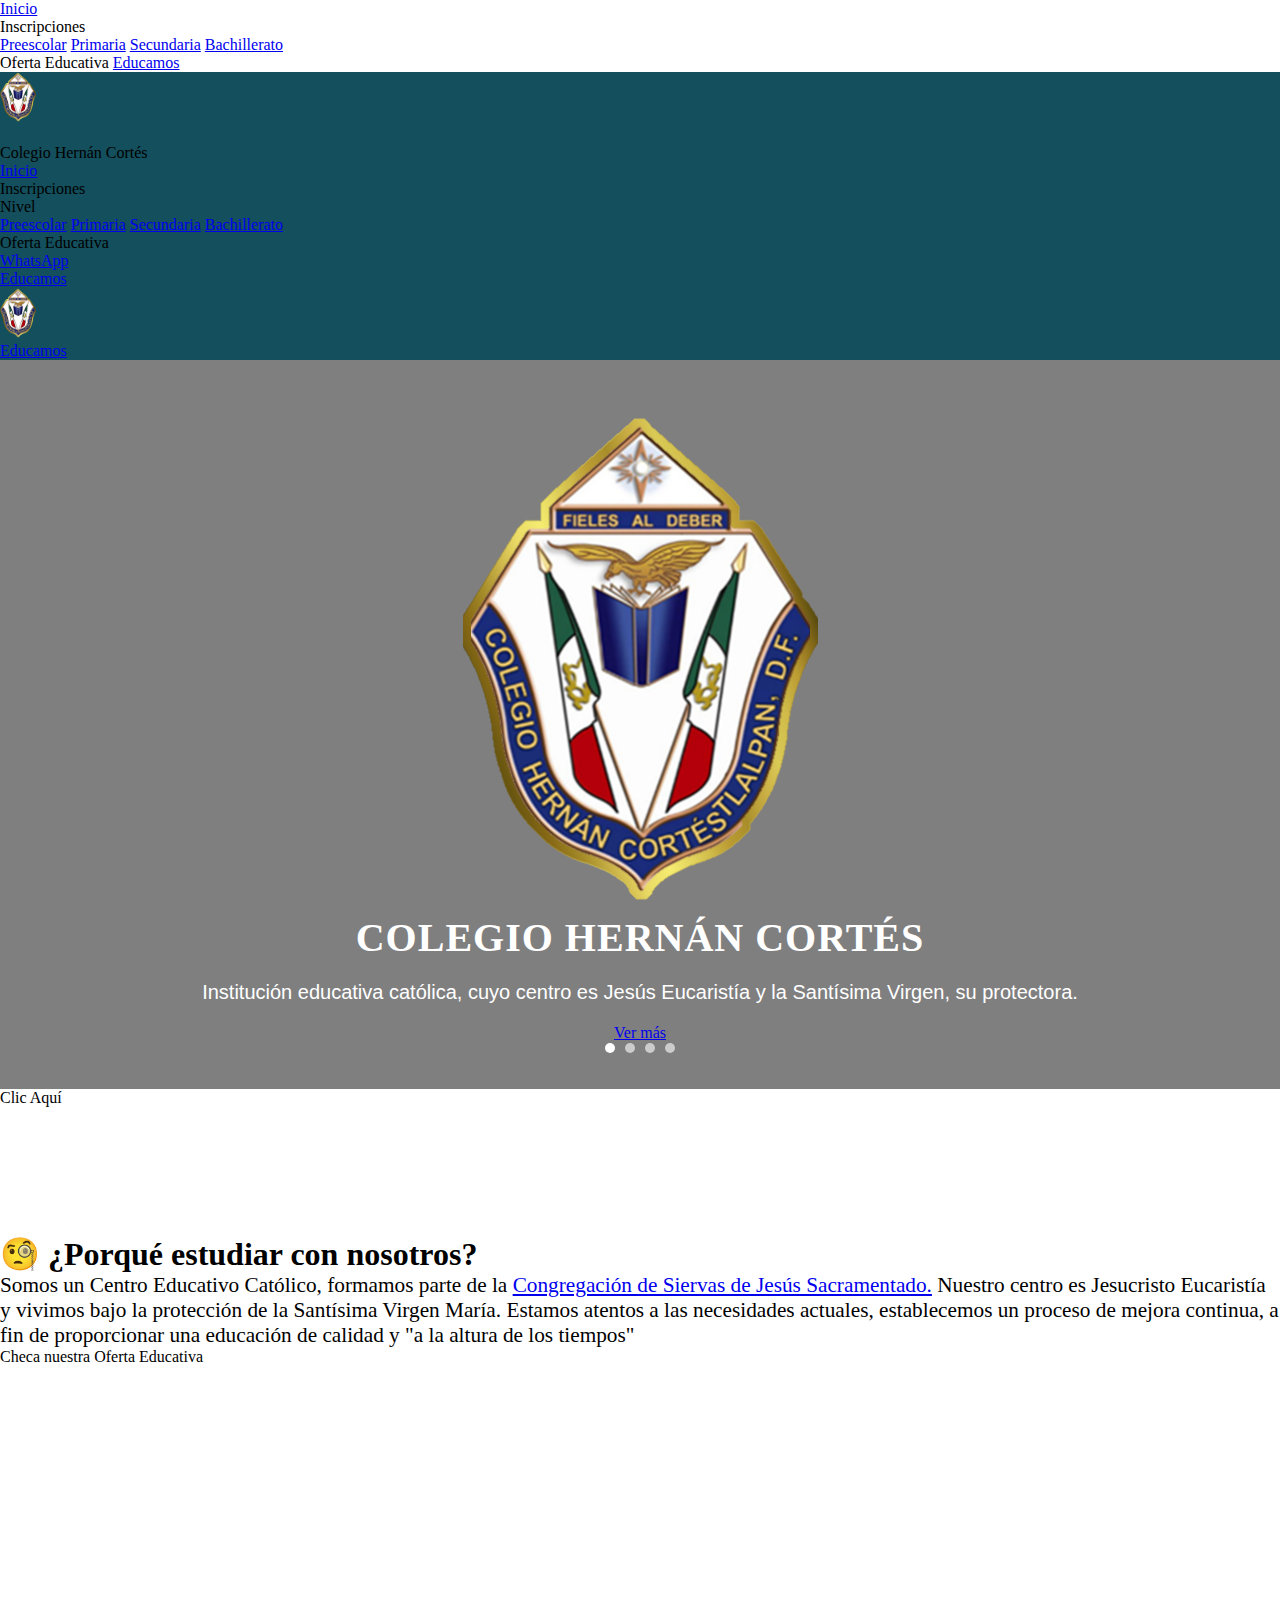
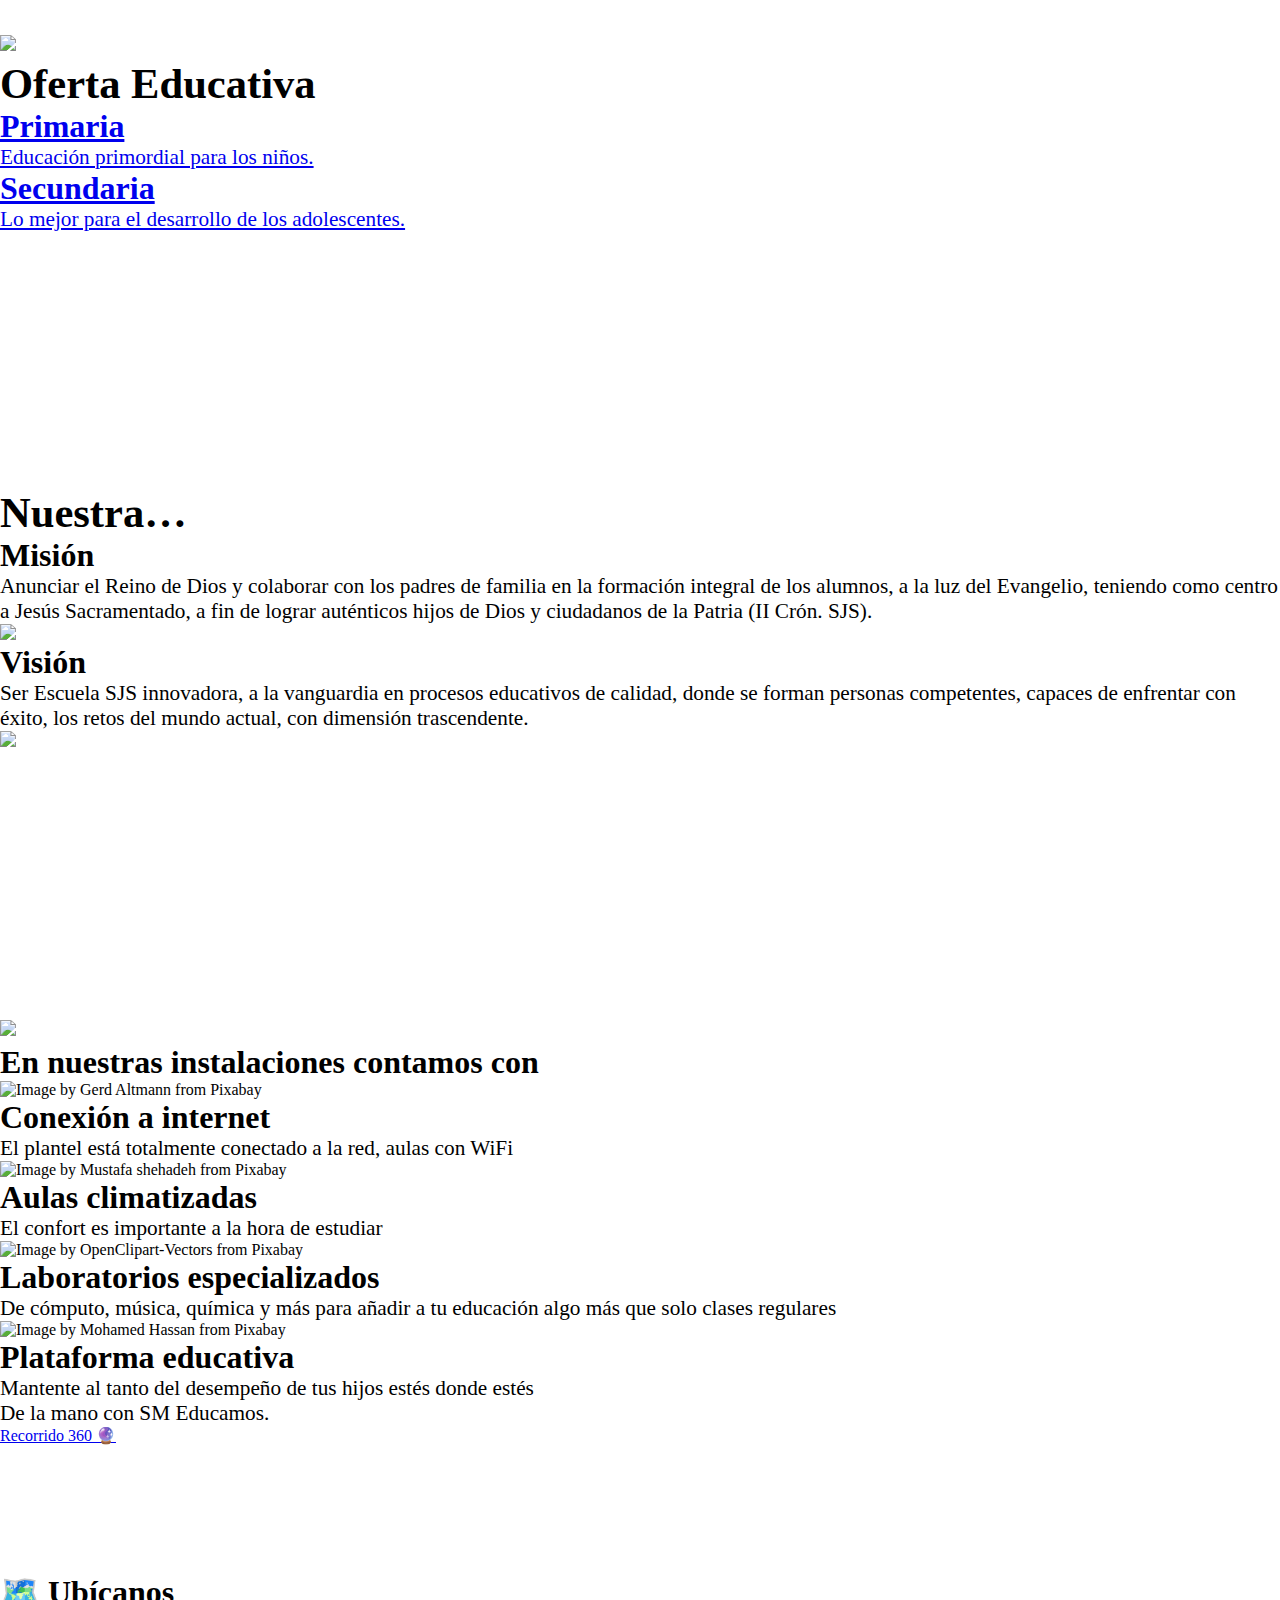
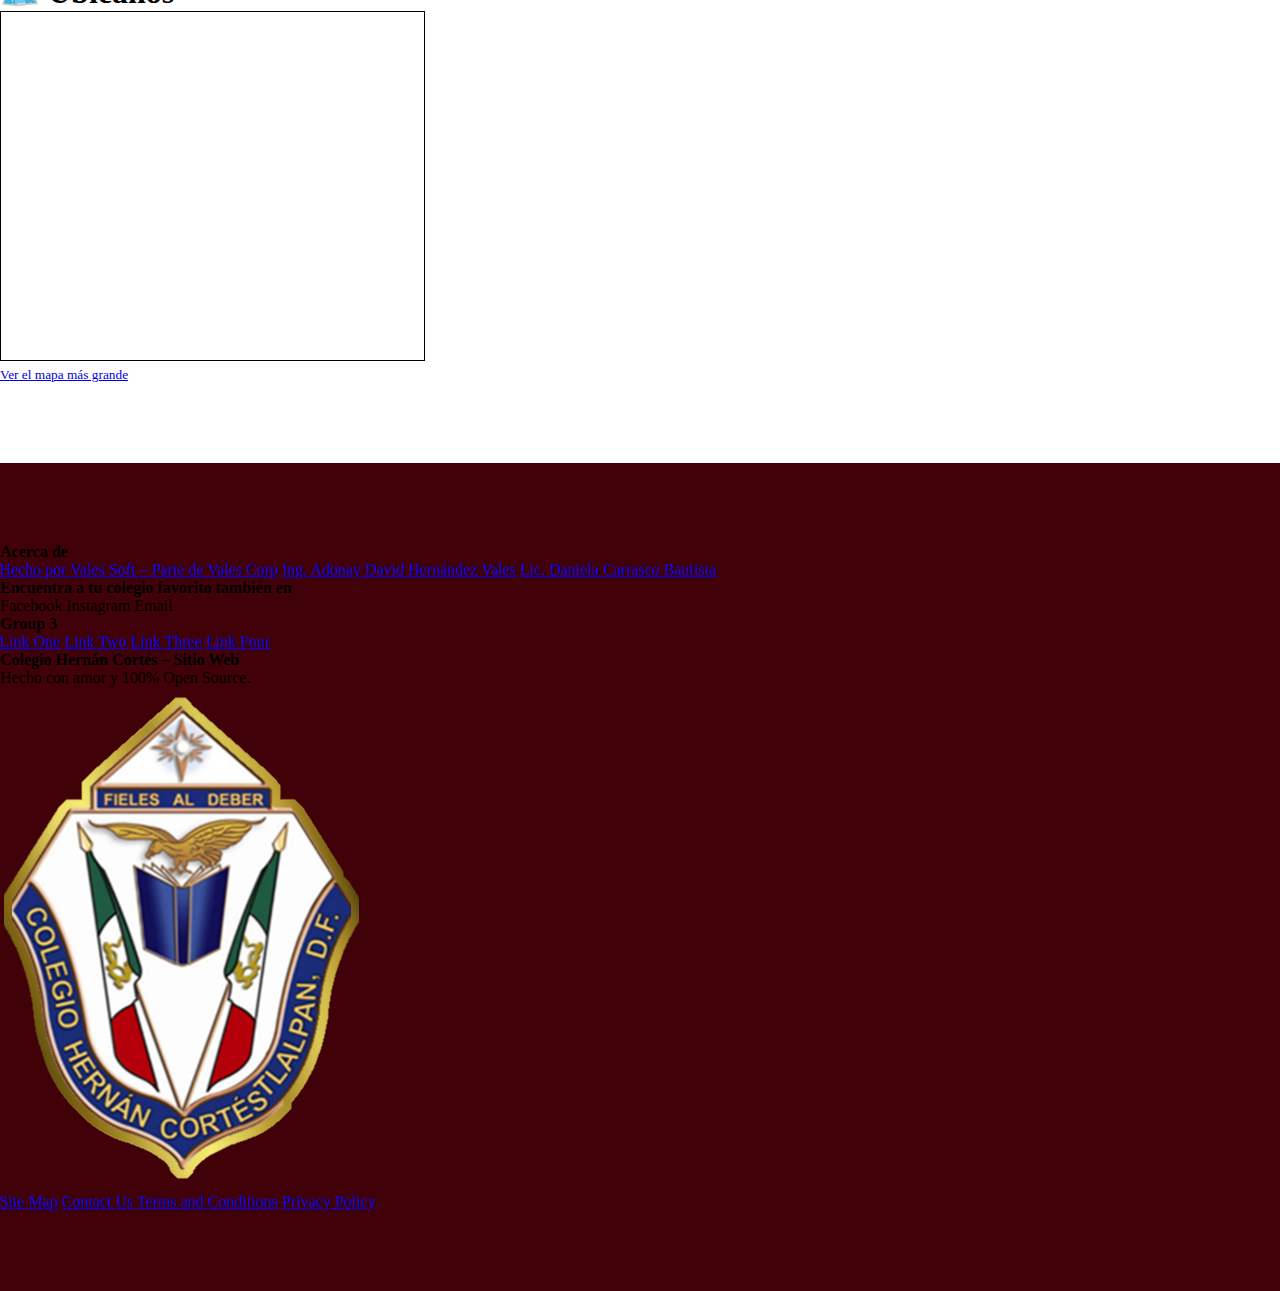
==== home/index.html @ bf0dea3f "se añadió el apartado de mapas" ====
<!DOCTYPE HTML>
<html>
    <head>
        <meta charset="utf-8"/>
        <meta content="IE=edge,chrome=1" http-equiv="X-UA-Compatible"/>
        <meta name="viewport" content="width=device-width, initial-scale=1, maximum-scale=2, user-scalable=no"/>
        <meta name="description" content="Sitio Web del Instituto Tabasco, ¡Fieles al deber!"/>
        <meta name="keywords" content="Colegio Hernán Cortés, educación, escuela, sjs, primaria, secundaria"/>
        <meta name="author" content="Adonay David Hernández Vales"/>
        <title>Colegio Hernán Cortés | ¡Fieles al deber!</title>
        <link rel="shortcut icon" href="./img/ui/pagina/favicon.ico"></link>
        <link rel="stylesheet" href="./src/semantic/semantic.css"></link>
        <link rel="stylesheet" href="./src/css/body.css"></link>
        <link rel="stylesheet" href="./src/css/slider.css"></link>
        <link rel="stylesheet" href="./src/css/componentes.css"></link>
    </head>
    <body id="root">
        <!--Menú lateral-->
        <div class="ui vertical inverted sidebar menu">
            <div class="ui hidden divider"></div>
            <div class="ui hidden divider"></div>
            <div class="ui hidden divider"></div>
            <div class="ui hidden divider"></div>
            <a class="active item header" href="index.html"><i class="home icon"></i>Inicio</a>
            <div class="item">
                <div class="header"><i class="sign-in icon"></i>Inscripciones</div>
                <div class="menu">
                    <a class="item" href="./paginas/inscripciones/inscripciones-preescolar.html">Preescolar</a>
                    <a class="item" href="./paginas/inscripciones/inscripciones-primaria.html">Primaria</a>
                    <a class="item" href="./paginas/inscripciones/inscripciones-secundaria.html">Secundaria</a>
                    <a class="item" href="./paginas/inscripciones/inscripciones-bachillerato.html">Bachillerato</a>
                </div>
            </div>
            <a class="item header" onClick="window.location='#ofertaEducativa'"><i class="graduation cap icon"></i>Oferta Educativa</a>
            <a class="item header" href="https://institutotabasco.educamos.com" target="_blank"><i class="book icon"></i>Educamos</a>
        </div>
        <!-- Contenido de la página -->
        <div class="pusher">
            <div class="ui vertical segment">
                <!-- Menú solo para computadora -->
                <div class="computer only ui grid">
                    <div id="encabezado" class="ui inverted primary pointing large borderless fixed menu">
                        <!-- div del logo del header -->
                        <!-- div del logo del header -->
                        <div class="item">
                            <div class="ui logo shape">
                                <div class="sides">
                                    <div class="active ui sides">
                                        <img id="secreto" title="Colegio Hernán Cortés" class="ui image" src="./data/ui/logo.png" height="50"/>
                                    </div>
                                </div>
                            </div>
                            <div>&nbsp;</div>
                            <p class="negritas">Colegio Hernán Cortés</p>
                        </div>
                        <!-- Fin div del logo del header -->
                        <div class="left item">
                            <a class="toc item"><i class="sidebar icon"></i></a>
                            <a class="active item" href="index.html">Inicio</a>
                            <!-- Menú dropdown -->
                            <div class="ui pointing dropdown link item">
                                <span class="text">Inscripciones</span>
                                <i class="dropdown icon"></i>
                                <div class="menu">
                                    <div class="header">Nivel</div>
                                    <a class="item" href="./paginas/inscripciones/inscripciones-preescolar.html">Preescolar</a>
                                    <a class="item" href="./paginas/inscripciones/inscripciones-primaria.html">Primaria</a>
                                    <a class="item" href="./paginas/inscripciones/inscripciones-secundaria.html">Secundaria</a>
                                    <a class="item" href="./paginas/inscripciones/inscripciones-bachillerato.html">Bachillerato</a>
                                </div>
                            </div>
                            <a class="item" onClick="window.location='#ofertaEducativa'">Oferta Educativa</a>
                        </div>
                        <!-- Botones del header, WhatsApp y SM Educamos -->
                        <div class="right item">
                            <div class="right menu">
                                <a href="https://wa.me/+529933128843" class="ui green circular button" target="_blank">
                                    <i class="whatsapp icon"></i>
                                    WhatsApp
                                </a>
                            </div>
                            <div class="menu">
                                <a href="https://institutotabasco.educamos.com" class="ui white circular button" target="_blank">
                                    <i class="book icon"></i>
                                    Educamos
                                </a>
                            </div>
                        </div>
                    </div>
                </div>
                <!-- Menú para móviles -->
                <div class="mobile only ui grid">
                    <div id="encabezado" class="ui primary fixed inverted borderless menu">
                        <!-- Fin div del logo del header -->
                        <div class="left item">
                            <a class="toc item"><i class="sidebar icon"></i></a>
                        </div>
                        <div class="left item">
                            <div class="ui logo shape">
                                <div class="sides">
                                    <div class="active ui sides">
                                        <img id="secreto" title="Colegio Hernán Cortés" class="ui image" src="./data/ui/logo.png" height="50"/>
                                    </div>
                                </div>
                            </div>
                        </div>
                        <!-- Botones del header, WhatsApp y SM Educamos -->
                        <div class="right item">
                            <div class="menu">
                                <a href="https://institutotabasco.educamos.com" class="ui white button" target="_blank">
                                    <i class="book icon"></i>
                                    Educamos
                                </a>
                            </div>
                        </div>
                    </div>
                </div>
            </div>
            <div class="ui vertical segment">
                <div class="ui vertical segment">
                    <!-- Div de banners principales -->
                    <!-- las imágenes deben ser de 1410 x 280 pc y móviles 360 x 400 -->
                    <section id="container-slider">
                        <a href="javascript: fntExecuteSlide('prev');" class="arrowPrev"><i class="arrow circle left icon"></i></a>
                        <a href="javascript: fntExecuteSlide('next');" class="arrowNext"><i class="arrow circle right icon"></i></a>
                        <ul class="listslider">
                            <li><a itlist="itList_0" href="#" class="item-select-slid"></a></li>
                            <li><a itlist="itList_1" href="#"></a></li>
                            <li><a itlist="itList_2" href="#"></a></li>
                            <li><a itlist="itList_3" href="#"></a></li>
                        </ul>
                        <ul id="slider">
                            <li style="background-image: url('https://raw.githubusercontent.com/ValorKand/servidor-de-imagenes/main/sources/colegiohernancortez/ban1.jpg'); z-index:0; opacity: 1;">
                                <div class="content_slider" >
                                    <div>
                                        <img src="./data/ui/logo.png" class="ui centered tiny image"></img>
                                        <h2>Colegio Hernán Cortés</h2>
                                        <p>Institución educativa católica, cuyo centro es Jesús Eucaristía y la Santísima Virgen, su protectora.</p>
                                        <a href="#" class="ui inverted button">Ver más</a>
                                    </div>
                                </div>
                            </li>
                            <li style="background-image: url('https://raw.githubusercontent.com/ValorKand/servidor-de-imagenes/main/sources/colegiohernancortez/ban2.jpg'); ">
                                <div class="content_slider" >
                                    <div>
                                        <h2>¡Fieles al Deber!</h2>
                                        <p>Fidelidad a los principios rectores contenidos en el ideario y el esfuerzo por formar comunidades educativas, fieles a sus deberes en las diferentes circunstancias de la vida.</p>
                                        <a href="#" class="ui inverted button">Ver más</a>
                                    </div>
                                </div>
                            </li>
                            <li style="background-image: url('https://raw.githubusercontent.com/ValorKand/servidor-de-imagenes/main/sources/colegiohernancortez/ban3.jpg'); ">
                                <div class="content_slider" >
                                    <div>
                                        <h2>Somos un centro de evangelización</h2>
                                        <p>Favorecemos una actitud contemplativa de adoración a Jesús Sacramentado y de amor e imitación a la Santísima Virgen María.</p>
                                        <a href="#" class="ui inverted button">Ver más</a>
                                    </div>
                                </div>
                            </li>
                            <li style="background-image: url('https://raw.githubusercontent.com/ValorKand/servidor-de-imagenes/main/sources/colegiohernancortez/ban4.jpg'); ">
                                <div class="content_slider" >
                                    <div>
                                        <h2>Tu colegio de confianza</h2>
                                        <p>El mejor colegio de todo Tlalpan</p>
                                        <a href="#" class="ui inverted button">Ver más</a>
                                    </div>
                                </div>
                            </li>
                        </ul>
                    </section>
                    <!-- Botón que lleva a sección ¿Porqué estudiar con nosotros -->
                    <div class="ui center aligned container">
                        <div class="ui hidden divider"></div>
                        <div type="submit" onClick="window.location='#porqueEstudiarConNosotros'" class="ui animated fade circular huge red button" tabindex="0">
                            <div class="visible content"><i class="ui down arrow icon"></i></div>
                            <div class="hidden content">Clic Aquí</div>
                        </div>
                    </div>
                </div>
            </div>
            <!-- ¿Porqué estudiar con nosotros? -->
            <div id="porqueEstudiarConNosotros" class="ui vertical stripe segment">
                <div class="ui middle aligned stackable grid container">
                    <div class="row">
                        <!-- Aquí va el slider de conócenos xd -->
                        <div class="six wide left floated column">
                            <div class="ui large bordered rounded image pa-carousel-widget" style="width:650px; height:350px; display:none;"
                                data-link="https://photos.app.goo.gl/u5FouDreSE3ex3qbA"
                                data-title="Colegio Hernán Cortés"
                                data-description="3 new items added to shared album"
                                data-background-color="#ffffff">
                              <object data="https://lh3.googleusercontent.com/pw/ABLVV86ngx43jxRZ2IoSJO71vAjgEZcbJ04XTGxUh_snHILfxyAGUVCxz0MWpxAjl7AYXPkj9N6QWR7rfsoNrs_4Wt2vNpLg5VUBeCSq0cNcCpKZBJKqGQ=w1920-h1080"></object>
                              <object data="https://lh3.googleusercontent.com/pw/ABLVV8783f7E82KURw7gZnVdGOFx1cHV4mFvHL1T9xUGSesBeL33Tg4ZLktjqdPsJhBxfwEjsIU2bLv7ViJGShVnly9MPsVGwysiFDd_PCzke4qpEMf9xQ=w1920-h1080"></object>
                              <object data="https://lh3.googleusercontent.com/pw/ABLVV85kwsxyHp2hYIlkPrHT7ryoXyOsejWQ26SotwL-_30cYbKUFROATzrHFWXRls1GgBCaIjohYqeymLtZEtu-DtnIeb8hPaLRGzpRRL1D5F-1j5R5og=w1920-h1080"></object>
                            </div>
                        </div>
                        <div class="eight wide column">
                            <h3 class="ui header">🧐 ¿Porqué estudiar con nosotros?</h3>
                            <p class="justificado">
                                Somos un Centro Educativo Católico, formamos parte de la
                                <a href="https://www.escuelassjs.org/">Congregación de Siervas de Jesús Sacramentado.</a>
                                Nuestro centro es Jesucristo Eucaristía y vivimos bajo la protección de la Santísima Virgen María.
                                Estamos atentos a las necesidades actuales, establecemos un proceso de mejora continua,
                                a fin de proporcionar una educación de calidad y <span class="negritas">"a la altura de los tiempos"</span>
                            </p>
                            <!-- <h3 class="ui header">En nuestro proceso educativo, pretendemos: </h3> -->
                            <!-- <p> -->
                            <!--     <div class="ui big list"> -->
                            <!--       <div class="item"><b>🙏</b>Ser un centro de evangelización</div> -->
                            <!--       <div class="item"><b>📈</b>Promover la calidad de la educación</div> -->
                            <!--     </div> -->
                            <!-- </p> -->
                        </div>
                    </div>
                    <div class="row">
                        <div class="center aligned column">
                            <a onClick="window.location='#ofertaEducativa'" class="ui red huge circular button">Checa nuestra Oferta Educativa</a>
                        </div>
                    </div>
                </div>
            </div>
            <!-- Oferta educativa... -->
            <div id="ofertaEducativa" class="ui vertical stripe segment">
                <div class="ui equal width stackable internally grid">
                    <div class="center aligned row">
                        <div class="column">
                            <h1 class="ui header">
                                <img class="ui center aligned image" src="./data/ui/oferta.png"/>
                                <p class="arcoiris">Oferta Educativa</p>
                            </h1>
                        </div>
                    </div>
                    <div class="center aligned row">
                        <div class="column">
                            <div class="ui blue segment">
                                <div class="ui container">
                                    <div class="pa-carousel-widget" style="width:100%; height:240px; display:none;"
                                          data-link="https://photos.app.goo.gl/4NULmqoandcMQSeu5"
                                          data-title="Primaria"
                                          data-description="2 new items added to shared album"
                                          data-background-color="#ffffff">
                                          <object data="https://lh3.googleusercontent.com/pw/ABLVV85hT53g88uP3bMLH4ng6kZu5YU8s1qffNradF0N9CJhdKUFRDnLxOmqsV4e3hOIX6op8X9YjNK_IoUhocP8scSG9ZEKYah457-lnCOUInCFvTYR2Q=w640-h480"></object>
                                          <object data="https://lh3.googleusercontent.com/pw/ABLVV87rcK9nhtP9-1y2iaME7WRjOZb0J7wQh2OAQG4A6lxEIjJELsE6ykQR6xtmhTyO8QUd8NGSSWFiveLSgtEiKRjQ6TwGSt_sfqdf983pIpjPVV8pjw=w640-h480"></object>
                                    </div>
                                </div>
                                <a href="./paginas/secciones/primaria.html" target="_blank">
                                    <h3>Primaria</h3>
                                    <p>Educación primordial para los niños.</p>
                                </a>

                            </div>
                        </div>
                        <div class="column">
                            <div class="ui red segment">
                                <div class="ui container">
                                    <div class="pa-carousel-widget" style="width:100%; height:240px; display:none;"
                                          data-link="https://photos.app.goo.gl/y9FY8WvhXMBpNphc7"
                                          data-title="Secundaria"
                                          data-description="2 new items added to shared album"
                                          data-background-color="#ffffff">
                                          <object data="https://lh3.googleusercontent.com/pw/ABLVV87X5f9v5JukDU0wM9fhgDanN4Pc3iVhg7ERiTixDnbJ0JOJSYEumEXUELX4cAyf5GS2elyKfNaO-K43-8WUK5IXl_mdWA8wj9u5KLFNobYD18bVSg=w640-h480"></object>
                                          <object data="https://lh3.googleusercontent.com/pw/ABLVV86EA3Md9d-4RO0qaq70ZWx7AM3xFL867eAmJPIm8geFgyELyqZs3PdNCd4DRF90rq53zg1SR3CM51LCn4Zq9-aI8yL917f1c4RQ3pvqBICf4fxNaw=w640-h480"></object>
                                    </div>
                                </div>
                                <a href="./paginas/secciones/secundaria.html" target="_blank">
                                    <h3>Secundaria</h3>
                                    <p>Lo mejor para el desarrollo de los adolescentes.</p>
                                </a>

                            </div>
                        </div>
                    </div>
                </div>
            </div>
            <!-- div de visión y misión -->
            <div class="ui vertical stripe segment">
                <div class="ui container two column grid">
                    <div class="one column row">
                        <div class="column">
                            <h1 class="ui header">
                                <p class="dorado">Nuestra…</p>
                            </h1>
                        </div>
                    </div>
                    <div class="column">
                        <h1 class="header centrado">Misión</h1>
                        <p class="cursiva justificado">Anunciar el Reino de Dios y colaborar con los padres de familia en la formación
                            integral de los alumnos, a la luz del Evangelio, teniendo como centro a Jesús Sacramentado,
                            a fin de lograr auténticos hijos de Dios y ciudadanos de la Patria (II Crón. SJS).
                        </p>
                        <img class="ui centered image" src="./data/img/mision.png"/>
                    </div>
                    <div class="column">
                        <h1 class="header centrado">Visión</h1>
                        <p class="cursiva justificado">Ser Escuela SJS innovadora, a la vanguardia en procesos educativos de calidad,
                            donde se forman personas competentes, capaces de enfrentar con éxito, los retos del mundo actual,
                            con dimensión trascendente.
                        </p>
                        <img class="ui centered image" src="./data/img/vision.png"/>
                    </div>
                </div>
            </div>
            <!-- En nuestras instalaciones tenemos... -->
            <div class="ui vertical stripe segment">
                <div class="ui middle aligned stackable grid container">
                    <div class="row">
                        <div class="ui container">
                            <h1 class="ui center aligned header">
                                <img src="./data/img/escuela.png"></img>
                                <div class="content">
                                    En nuestras instalaciones contamos con
                                </div>
                            </h1>
                            <div class="ui hidden divider"></div>
                            <div class="ui doubling four column grid">
                                <div class="column">
                                    <div class="ui container">
                                        <!-- Todas las imágenes deben ser de 1280 x 1280 -->
                                        <img src="./data/img/internet.jpg" width="100%" title="Image by Gerd Altmann from Pixabay"></img>
                                        <h1>Conexión a internet</h1>
                                        <p>El plantel está totalmente conectado a la red, aulas con WiFi</p>
                                    </div>
                                </div>
                                <div class="column">
                                    <div class="ui container">
                                        <img src="./data/img/climas.jpg" width="100%" title="Image by Mustafa shehadeh from Pixabay"></img>
                                        <h1>Aulas climatizadas</h1>
                                        <p>El confort es importante a la hora de estudiar</p>
                                    </div>
                                </div>
                                <div class="column">
                                    <div class="ui container">
                                        <img src="./data/img/laboratorios.jpg" width="100%" title="Image by OpenClipart-Vectors from Pixabay"></img>
                                        <h1>Laboratorios especializados</h1>
                                        <p>De cómputo, música, química y más para añadir a tu educación algo más que solo clases regulares</p>
                                    </div>
                                </div>
                                <div class="column">
                                    <div class="ui container">
                                        <img src="./data/img/plataforma.jpg" width="100%" title="Image by Mohamed Hassan from Pixabay"></img>
                                        <h1>Plataforma educativa</h1>
                                        <p>Mantente al tanto del desempeño de tus hijos estés donde estés</p>
                                        <p>De la mano con SM Educamos.</p>
                                    </div>
                                </div>
                            </div>
                        </div>
                    </div>
                    <div class="ui hidden divider"></div>
                    <div class="row">
                        <div class="center aligned column">
                            <a href="./paginas/extra/instalaciones.html" target="_blank" class="ui red huge circular button">Recorrido 360 🔮</a>
                        </div>
                    </div>
                </div>
            </div>
            <div class="ui center aligned stackable container" id="mapa">
                <h1 class="header">🗺️ Ubícanos</h1>
                <iframe width="425" height="350" src="https://www.openstreetmap.org/export/embed.html?bbox=-99.16728883981708%2C19.287995519675135%2C-99.16503578424455%2C19.289838555672993&amp;layer=mapnik&amp;marker=19.288917040267616%2C-99.16616231203079" style="border: 1px solid black"></iframe><br/><small><a href="https://www.openstreetmap.org/?mlat=19.28892&amp;mlon=-99.16616#map=19/19.28892/-99.16616&amp;layers=N">Ver el mapa más grande</a></small>
            </div>
            <!-- Píe de página -->
            <div id="pie" class="ui inverted vertical footer segment">
                <div class="ui center aligned container">
                    <div class="ui stackable inverted divided grid">
                        <div class="three wide column">
                        <h4 class="ui inverted header">Acerca de</h4>
                            <div class="ui inverted link list">
                                <a href="#" class="item">Hecho por Vales Soft – Parte de Vales Corp</a>
                                <a href="#" class="item">Ing. Adonay David Hernández Vales</a>
                                <a href="#" class="item">Lic. Daniela Carrasco Bautista</a>
                            </div>
                        </div>
                        <div class="three wide column">
                        <h4 class="ui inverted header">Encuentra a tu colegio favorito también en</h4>
                            <div class="ui inverted link list">
                                <a class="ui facebook button"><i href="#" class="facebook icon"></i>Facebook</a>
                                <a class="ui pink button"><i href="#" class="instagram icon"></i>Instagram</a>
                                <a class="ui button"><i href="#" class="envelope icon"></i>Email</a>
                            </div>
                        </div>
                        <div class="three wide column">
                        <h4 class="ui inverted header">Group 3</h4>
                            <div class="ui inverted link list">
                                <a href="#" class="item">Link One</a>
                                <a href="#" class="item">Link Two</a>
                                <a href="#" class="item">Link Three</a>
                                <a href="#" class="item">Link Four</a>
                            </div>
                        </div>
                        <div class="seven wide column">
                            <h4 class="ui inverted header">Colegio Hernán Cortés – Sitio Web</h4>
                            <p>Hecho con amor y 100% Open Source.</p>
                        </div>
                    </div>
                    <div class="ui inverted section divider"></div>
                    <img src="./data/ui/logo.png" class="ui centered mini image"/>
                    <div class="ui horizontal inverted small divided link list">
                        <a class="item" href="#">Site Map</a>
                        <a class="item" href="#">Contact Us</a>
                        <a class="item" href="#">Terms and Conditions</a>
                        <a class="item" href="#">Privacy Policy</a>
                    </div>
                </div>
            </div>
        </div>
        <script src="https://cdnjs.cloudflare.com/ajax/libs/jquery/3.3.1/jquery.min.js"></script>
        <script src="https://cdn.jsdelivr.net/npm/publicalbum@latest/embed-ui.min.js" async></script>
        <script src="./src/semantic/semantic.min.js"></script>
        <script src="./src/js/funciones.js"></script>
        <script src="./src/js/slider.js"></script>
        <script src="./src/js/mapa.js"></script>
    </body>
</html>
---- home/src/css/body.css ----
* {
    padding: 0%;
    margin: 0%;
}
.ui.menu .item img.logo {
    margin-right: 1.5em;
}
.main.container {
    margin-top: 7em;
}
.wireframe {
    margin-top: 2em;
}
.ui.footer.segment {
    margin: 5em 0em 0em;
    padding: 5em 0em;
}

#encabezado {
    background-color: rgba(19,79,92,1);
}

#pie {
    background-color: #400108;
}

.title {
    padding-top: 1em;
}

/*secondhead es la propiedad del menú para las subpáginas, masthead es para el index*/

body {
    -webkit-font-smoothing: antialiased;
    -moz-font-smoothing: grayscale;
    }

.hidden.menu {
    display: none;
}

.masthead.menu {
    margin-top: 0%;
}

.masthead.segment {
    min-height: 396px;
    padding: 0em 0em;
}

.secondhead.segment {
    min-height: 300px;
    padding: 1em 0em;
}

.thirdhead.segment {
    min-height: 100px;
    padding: 1em 0em;
    margin-bottom: ;
}

.masthead .logo.item img {
    margin-right: 1em;
}

.secondhead .logo.item img {
    margin-right: 1em;
}

.thirdhead .logo.item img {
    margin-right: 1em;
}

.masthead .ui.menu .ui.button {
    margin-left: 0.5em;
}

.secondhead .ui.menu .ui.button {
    margin-left: 0.5em;
}

.thirdhead .ui.menu .ui.button {
    margin-left: 0.5em;
}

.masthead h1.ui.header {
    margin-top: 0em;
    margin-bottom: 0em;
    font-size: 350%;
    font-weight: normal;
}

.secondhead h1.ui.header {
    margin-top: 2em;
    margin-bottom: 0em;
    font-size: 4em;
    font-weight: 700;
}

.thirdhead h1.ui.header {
    margin-top: 0.1em;
    margin-bottom: 0em;
    padding-bottom: 0.2em;
    font-size: 3em;
    font-weight: 500;
}

.masthead h2{
    font-size: 1.7em;
    font-weight: normal;
}

.secondhead h2 {
    font-size: 1.7em;
    font-weight: normal;
    margin-left: 0%;
}

.thirdhead h2 {
    font-size: 1.7em;
    font-weight: normal;
}

.ui.vertical.stripe {
    padding: 8em 0em;
}

.ui.vertical.stripe h3 {
    font-size: 2em;
}

.ui.vertical.stripe .button + h3,
.ui.vertical.stripe p + h3 {
    margin-top: 3em;
}

.ui.vertical.stripe .floated.image {
    clear: both;
}

.ui.vertical.stripe p {
    font-size: 1.33em;
}

.ui.vertical.stripe .horizontal.divider {
    margin: 3em 0em;
}

.quote.stripe.segment {
    padding: 0em;
}

.quote.stripe.segment .grid .column {
    padding-top: 5em;
    padding-bottom: 5em;
}

.footer.segment {
    padding: 5em 0em;
}
/*comportamiento del menú*/
.inverted.primary.large.menu .toc.item {
    display: none;
}

/* Manipula las vistas para móvil y resoluciones similares */
@media only screen and (max-width: 700px) {
    /* .ui.fixed.menu { */
    /*     display: block !important; */
    /* } */

    .primary.pointing.menu .item,
    .primary.pointing.menu .menu {
        display: none;
    }

    .primary.pointing.menu .toc.item {
        display: block;
    }

    .masthead.segment {
        min-height: 350px;
    }

    .secondhead.segment {
        min-height: 250px;
    }

    .thirdhead.segment {
        min-height: 100px;
    }

    .masthead h1.ui.header {
        font-size: 2em;
        margin-top: 1.5em;
    }

    .secondhead h1.ui.header {
        font-size: 2em;
        margin-top: 1.5em;
    }

    .thirdhead h1.ui.header {
        font-size: 2em;
        margin-top: 0.5em;
    }

    .secondhead h2 {
        margin-top: 0.5em;
        font-size: 1.5em;
    }

    .thirdhead h2 {
        margin-top: 0.5em;
        font-size: 1.5em;
    }

    .masthead h2 {
        margin-top: 0.5em;
        font-size: 1.5em;
    }
}
---- home/src/css/slider.css ----
@import url('sfpro.css');
*{
    margin: 0;
    padding: 0;
    box-sizing: border-box;
}
#container-slider {
    position: relative;
    display: block;
    width: 100%;
}
#slider {
    position: relative;
    display: block;
    width: 100%;
    height: 81vh; /*altura del slider*/
    min-height: 500px;
}
#slider li {
    background-repeat: no-repeat;
    background-size: cover;
    background-position: center;
    position: absolute !important;
    top: 0 !important;
    left: 0 !important;
    width: 100%;
    height: 100%;
    display: block;
    -webkit-transition: opacity 1s;
    -moz-transition: opacity 1s;
    -ms-transition: opacity 1s;
    -o-transition: opacity 1s;
    transition: opacity 1s;
    z-index: -1;
    opacity: 0;
}
#container-slider .arrowPrev, #container-slider .arrowNext{
    font-size: 30pt;
    color: rgba(204, 204, 204, 0.65);
    cursor: pointer;
    position: absolute;
    top: 50%;
    left: 50px;
    z-index: 2;
}
#container-slider .arrowNext {
    left: initial;
    right: 50px !important;
}
.content_slider{
    padding: 15px 30px;
    color: #FFF;
    width: 100%;
    height: 100%;
}
.content_slider div{
    text-align: center;
}
.content_slider h2{
    font-family: 'SF Pro Display';
    font-size: 30pt;
    letter-spacing: 1px;
    text-transform: uppercase;
    margin-bottom: 20px;
}
.content_slider p {
    font-size: 15pt;
    font-family: 'arial';
    color: #FFF;
    margin-bottom: 20px;
}
#slider li .content_slider{
    background: rgba(0, 0, 0, 0.50);
    padding: 10px 125px;
}
.content_slider{
    display: -webkit-flex;
    display: -moz-flex;
    display: -ms-flex;
    display: -o-flex;
    display: flex;
    justify-content: center;
    align-items: center;
}
/* Botón por defecto del slider */
/* .btnSlider{ */
/*     color: #FFF; */
/*     font-size: 15pt; */
/*     font-family: 'arial'; */
/*     letter-spacing: 1px; */
/*     padding: 10px 50px; */
/*     border: 1px solid #CCC; */
/*     background: rgba(13, 13, 13, 0.55); */
/*     border-radius: 31px; */
/*     text-decoration: none; */
/*     transition: .5s all; */
/* } */
/* .btnSlider:hover{ */
/*     background: #111; */
/*     border: 1px solid #111; */
/* } */
.listslider {
    position: absolute;
    display: -webkit-flex;
    display: -moz-flex;
    display: -ms-flex;
    display: -o-flex;
    display: flex;
    justify-content: space-between;
    align-items: center;
    left: 50%;
    bottom: 5%;
    list-style: none;
    z-index: 2;
    transform: translateX(-50%);
}
.listslider li {
    border-radius: 50%;
    width: 10px;
    height: 10px;
    cursor: pointer;
    margin: 0 5px;
}
.listslider li a {
    background: #CCC;
    border-radius: 50%;
    width: 100%;
    height: 100%;
    display: block;
}
.item-select-slid {
    background: #FFF  !important;
}

@media screen and (max-width: 460px){
	.content_slider h2 {
	    font-size: 15pt !important;
	}
	.content_slider p {
	    font-size: 12pt !important;
	}
	#container-slider .arrowPrev, #container-slider .arrowNext{
		font-size: 20pt;
	}
	#container-slider .arrowPrev{
		left: 15px;
	}
	#container-slider .arrowNext{
		right: 15px !important;
	}
	#slider{
		height: 400px;
		min-height: 400px;
	}
	#slider li .content_slider{
		padding: 10px 35px;
	}
	.btnSlider{
	    padding: 10px 30px;
        	font-size: 10pt;
	}
}
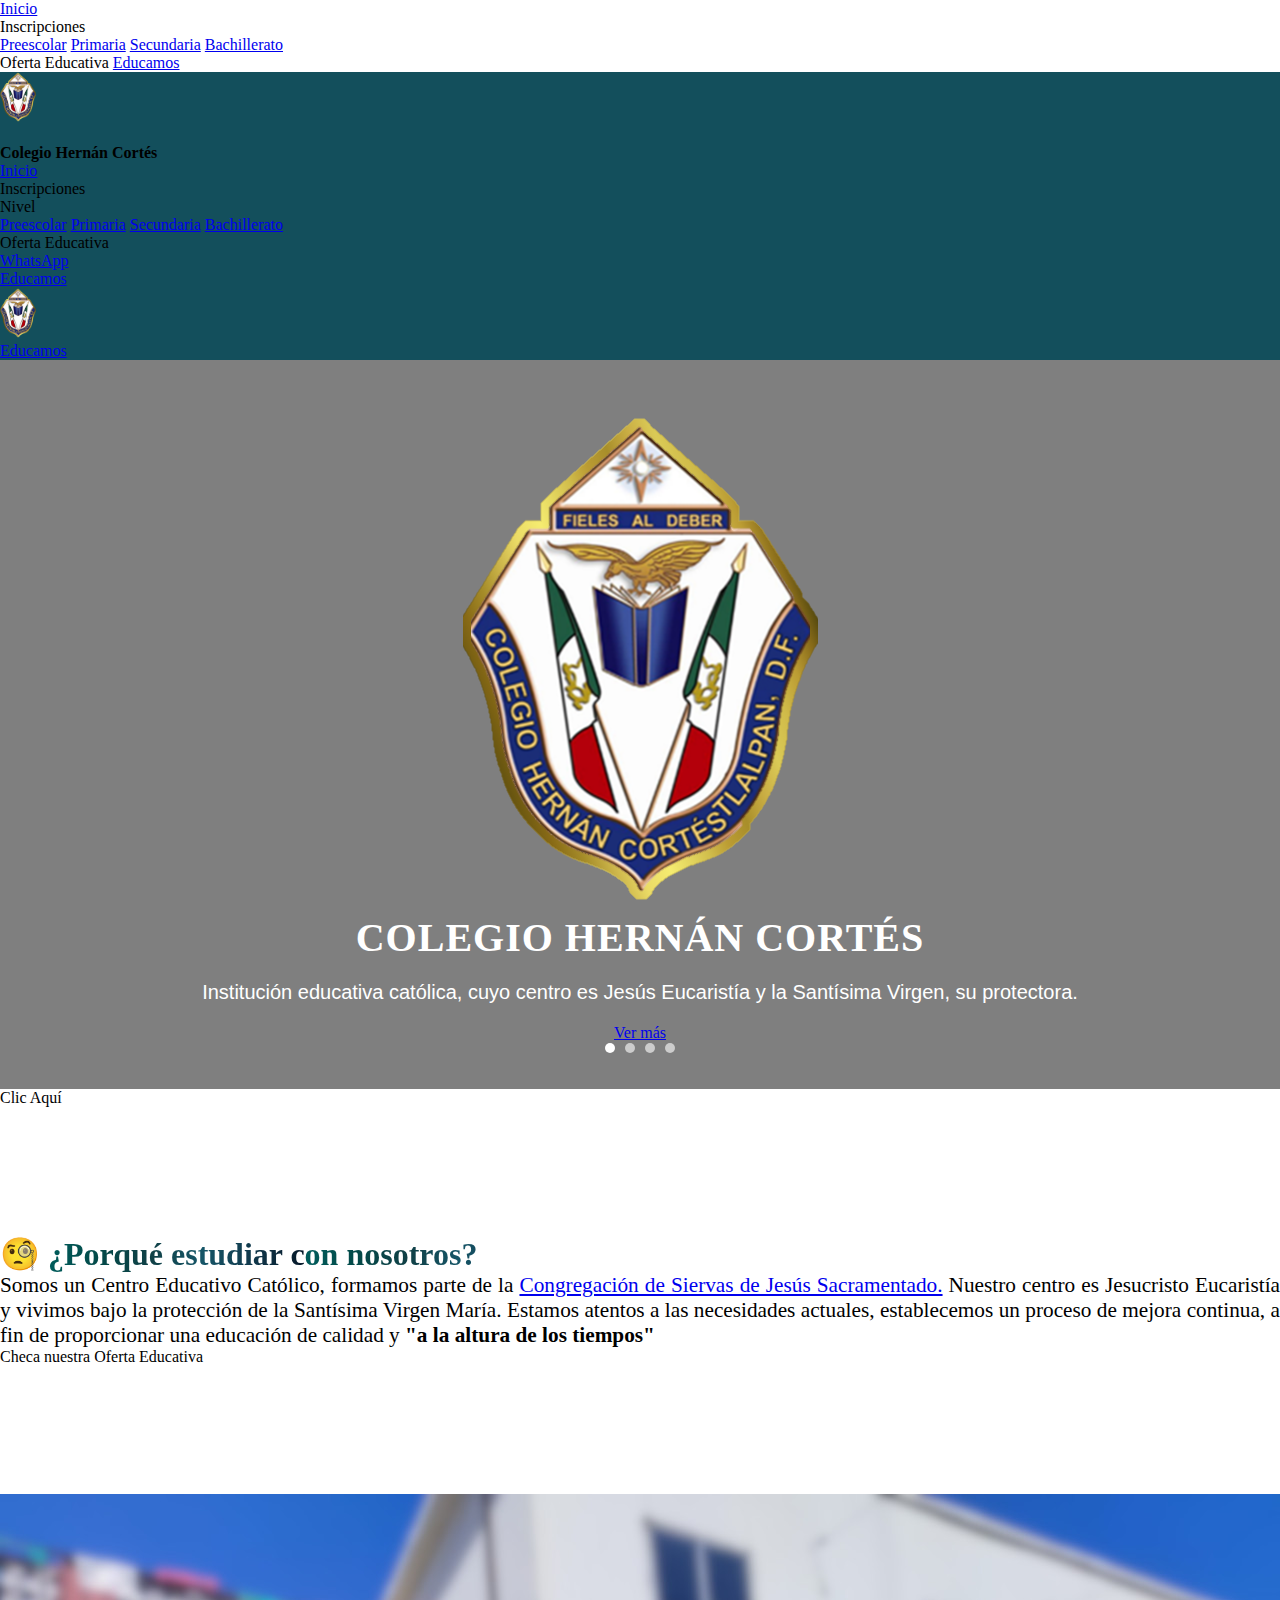
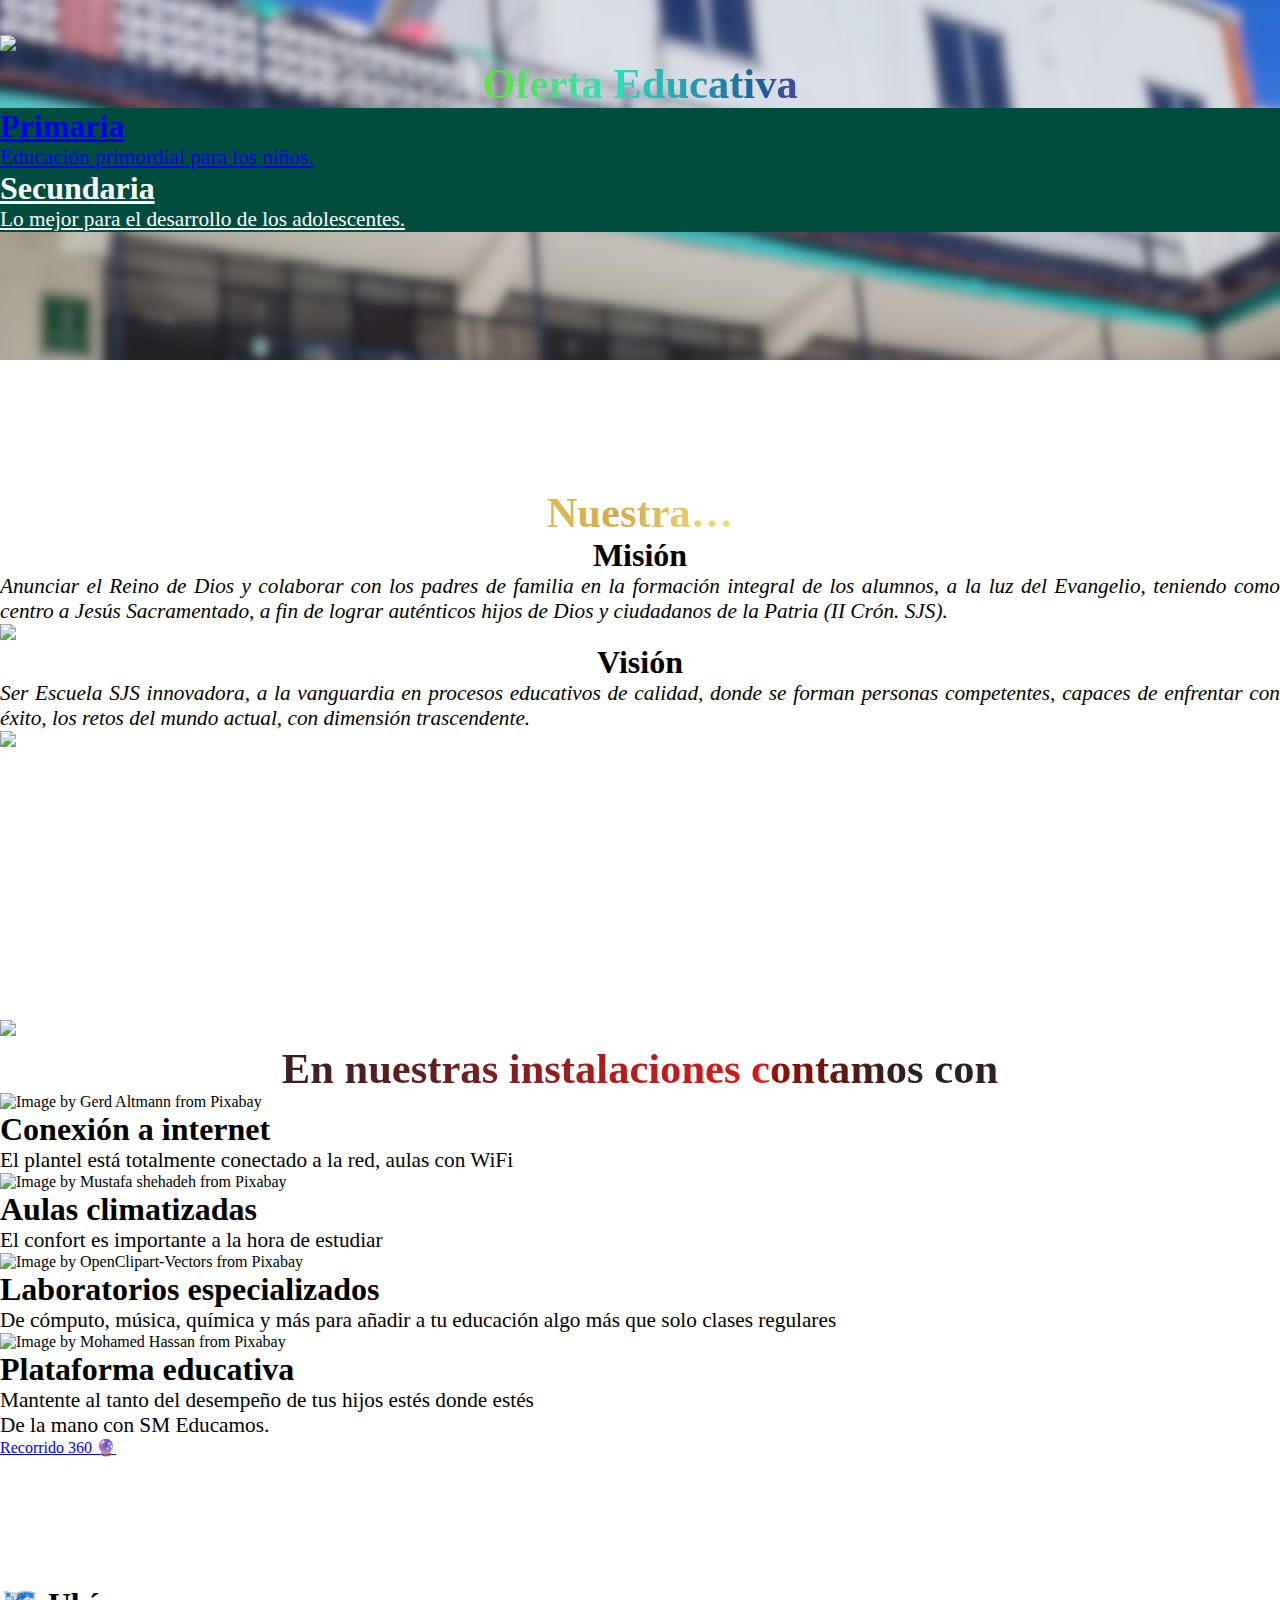
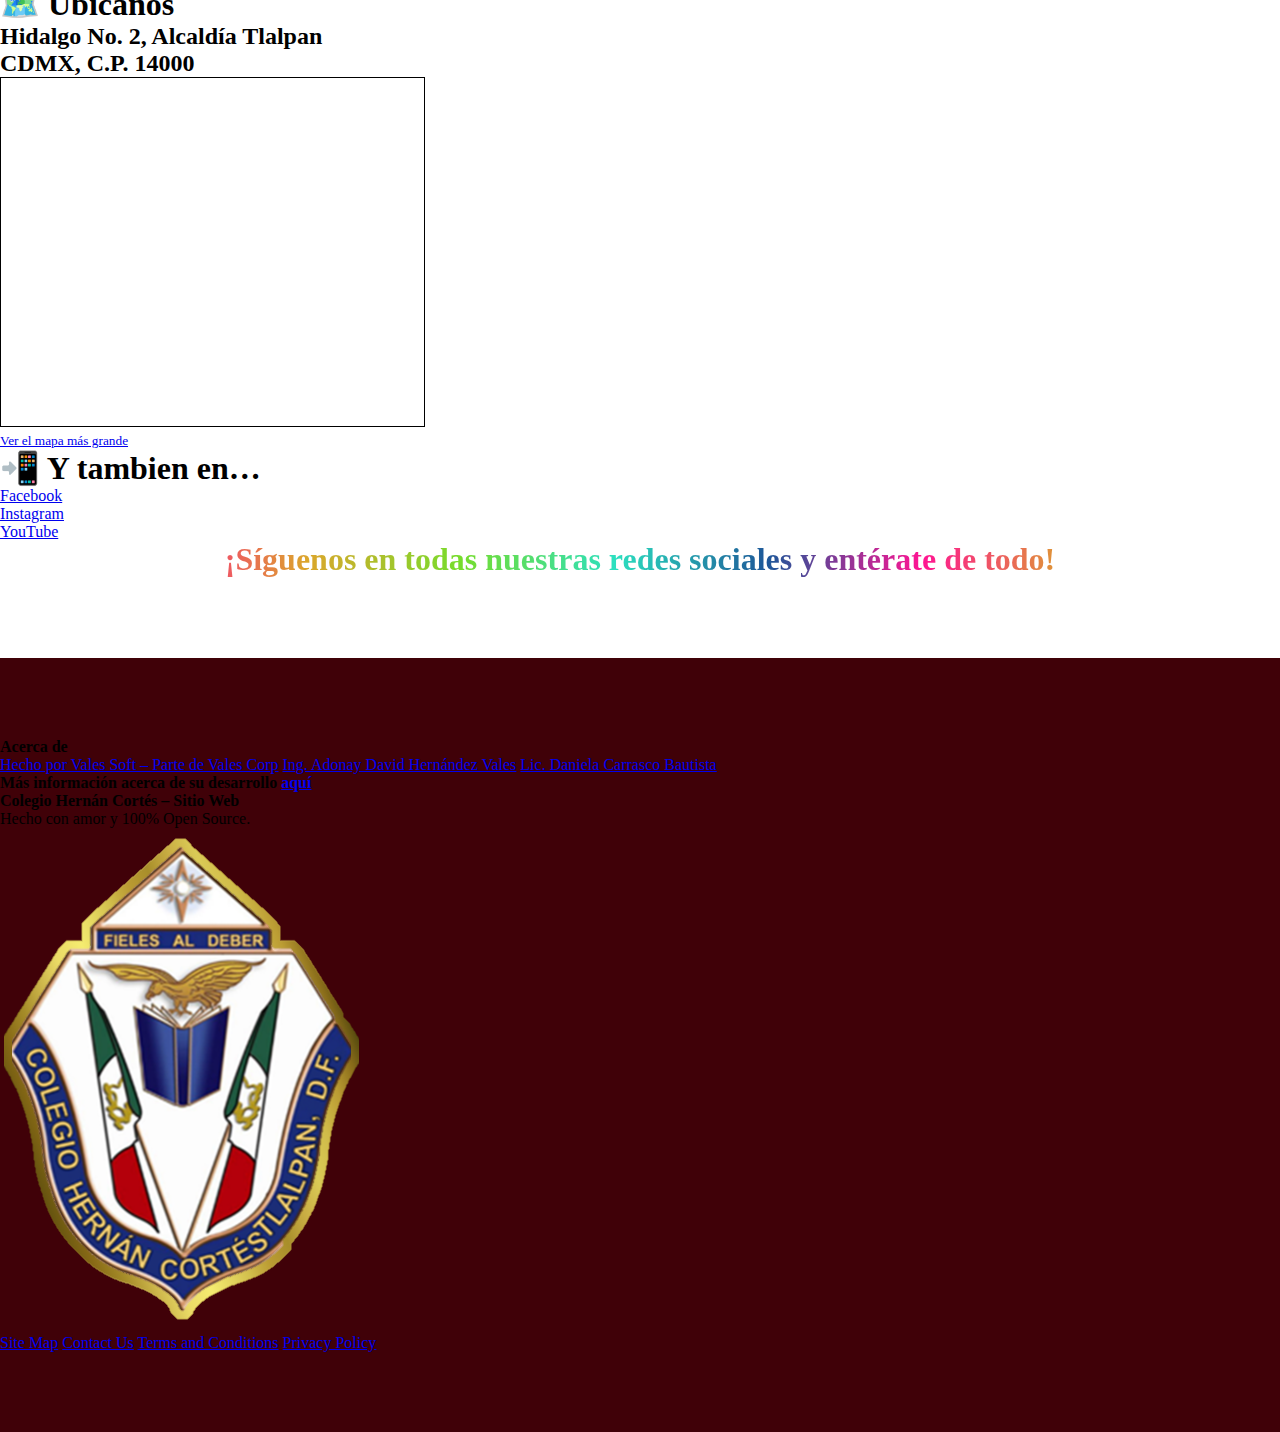
==== commit 5685d8f3: "actualizaciones a elementos del index" ====
--- a/home/index.html
+++ b/home/index.html
@@ -196,7 +196,7 @@
                             </div>
                         </div>
                         <div class="eight wide column">
-                            <h3 class="ui header">🧐 ¿Porqué estudiar con nosotros?</h3>
+                            <h3 class="ui header">🧐 <span class="aquamarina">¿Porqué estudiar con nosotros?</span></h3>
                             <p class="justificado">
                                 Somos un Centro Educativo Católico, formamos parte de la
                                 <a href="https://www.escuelassjs.org/">Congregación de Siervas de Jesús Sacramentado.</a>
@@ -233,41 +233,39 @@
                     </div>
                     <div class="center aligned row">
                         <div class="column">
-                            <div class="ui blue segment">
+                            <div id="ofertaPrimaria" class="ui inverted segment">
                                 <div class="ui container">
                                     <div class="pa-carousel-widget" style="width:100%; height:240px; display:none;"
                                           data-link="https://photos.app.goo.gl/4NULmqoandcMQSeu5"
                                           data-title="Primaria"
                                           data-description="2 new items added to shared album"
-                                          data-background-color="#ffffff">
+                                          data-background-color="#004D40">
                                           <object data="https://lh3.googleusercontent.com/pw/ABLVV85hT53g88uP3bMLH4ng6kZu5YU8s1qffNradF0N9CJhdKUFRDnLxOmqsV4e3hOIX6op8X9YjNK_IoUhocP8scSG9ZEKYah457-lnCOUInCFvTYR2Q=w640-h480"></object>
                                           <object data="https://lh3.googleusercontent.com/pw/ABLVV87rcK9nhtP9-1y2iaME7WRjOZb0J7wQh2OAQG4A6lxEIjJELsE6ykQR6xtmhTyO8QUd8NGSSWFiveLSgtEiKRjQ6TwGSt_sfqdf983pIpjPVV8pjw=w640-h480"></object>
                                     </div>
                                 </div>
-                                <a href="./paginas/secciones/primaria.html" target="_blank">
+                                <a class="primariaLink" href="./paginas/secciones/primaria.html" target="_blank">
                                     <h3>Primaria</h3>
                                     <p>Educación primordial para los niños.</p>
                                 </a>
-
-                            </div>
-                        </div>
-                        <div class="column">
-                            <div class="ui red segment">
+                            </div>
+                        </div>
+                        <div class="column">
+                            <div id="ofertaSecundaria" class="ui inverted segment">
                                 <div class="ui container">
                                     <div class="pa-carousel-widget" style="width:100%; height:240px; display:none;"
                                           data-link="https://photos.app.goo.gl/y9FY8WvhXMBpNphc7"
                                           data-title="Secundaria"
                                           data-description="2 new items added to shared album"
-                                          data-background-color="#ffffff">
+                                          data-background-color="#004D40">
                                           <object data="https://lh3.googleusercontent.com/pw/ABLVV87X5f9v5JukDU0wM9fhgDanN4Pc3iVhg7ERiTixDnbJ0JOJSYEumEXUELX4cAyf5GS2elyKfNaO-K43-8WUK5IXl_mdWA8wj9u5KLFNobYD18bVSg=w640-h480"></object>
                                           <object data="https://lh3.googleusercontent.com/pw/ABLVV86EA3Md9d-4RO0qaq70ZWx7AM3xFL867eAmJPIm8geFgyELyqZs3PdNCd4DRF90rq53zg1SR3CM51LCn4Zq9-aI8yL917f1c4RQ3pvqBICf4fxNaw=w640-h480"></object>
                                     </div>
                                 </div>
-                                <a href="./paginas/secciones/secundaria.html" target="_blank">
+                                <a id="secundariaLink" href="./paginas/secciones/secundaria.html" target="_blank">
                                     <h3>Secundaria</h3>
                                     <p>Lo mejor para el desarrollo de los adolescentes.</p>
                                 </a>
-
                             </div>
                         </div>
                     </div>
@@ -309,7 +307,7 @@
                             <h1 class="ui center aligned header">
                                 <img src="./data/img/escuela.png"></img>
                                 <div class="content">
-                                    En nuestras instalaciones contamos con
+                                    <p class="sangre">En nuestras instalaciones contamos con</p>
                                 </div>
                             </h1>
                             <div class="ui hidden divider"></div>
@@ -355,9 +353,47 @@
                     </div>
                 </div>
             </div>
-            <div class="ui center aligned stackable container" id="mapa">
-                <h1 class="header">🗺️ Ubícanos</h1>
-                <iframe width="425" height="350" src="https://www.openstreetmap.org/export/embed.html?bbox=-99.16728883981708%2C19.287995519675135%2C-99.16503578424455%2C19.289838555672993&amp;layer=mapnik&amp;marker=19.288917040267616%2C-99.16616231203079" style="border: 1px solid black"></iframe><br/><small><a href="https://www.openstreetmap.org/?mlat=19.28892&amp;mlon=-99.16616#map=19/19.28892/-99.16616&amp;layers=N">Ver el mapa más grande</a></small>
+            <div class="ui center aligned teal inverted stackable segment">
+                <div class="ui grid container">
+                    <div class="two column row">
+                        <div class="column">
+                            <h1 class="header">🗺️ Ubícanos</h1>
+                            <h2 class="subtitle">Hidalgo No. 2, Alcaldía Tlalpan</h2>
+                            <h2 class="subtitle">CDMX, C.P. 14000</h2>
+                            <iframe width="425" height="350" src="https://www.openstreetmap.org/export/embed.html?bbox=-99.16728883981708%2C19.287995519675135%2C-99.16503578424455%2C19.289838555672993&amp;layer=mapnik&amp;marker=19.288917040267616%2C-99.16616231203079" style="border: 1px solid black"></iframe><br/><small><a href="https://www.openstreetmap.org/?mlat=19.28892&amp;mlon=-99.16616#map=19/19.28892/-99.16616&amp;layers=N">Ver el mapa más grande</a></small>
+                        </div>
+                        <div class="column">
+                            <h1 class="header">📲 Y tambien en…</h1>
+                            <div class="ui hidden divider"></div>
+                            <div class="ui hidden divider"></div>
+                            <div class="ui container">
+                                <div class="ui grid">
+                                    <div class="two column row">
+                                        <div class="column">
+                                            <a class="ui massive circular facebook button" href="#"><i class="ui facebook icon"></i>Facebook</a>
+                                        </div>
+                                        <div class="column">
+                                            <a class="ui massive circular pink button" href="#"><i class="ui instagram icon"></i>Instagram</a>
+                                        </div>
+                                    </div>
+                                    <div class="row">
+                                        <div class="column">
+                                            <a class="ui massive circular red button" href="#"><i class="ui youtube icon"></i>YouTube</a>
+                                        </div>
+                                    </div>
+                                    <div class="row">
+                                        <div class="column">
+                                            <h1 class="arcoiris header">
+                                                ¡Síguenos en todas nuestras redes sociales y
+                                                entérate de todo!
+                                            </h1>
+                                        </div>
+                                    </div>
+                                </div>
+                            </div>
+                        </div>
+                    </div>
+                </div>
             </div>
             <!-- Píe de página -->
             <div id="pie" class="ui inverted vertical footer segment">
@@ -372,20 +408,12 @@
                             </div>
                         </div>
                         <div class="three wide column">
-                        <h4 class="ui inverted header">Encuentra a tu colegio favorito también en</h4>
+                        <h4 class="ui inverted header">Más información acerca de su desarrollo <a href="#">aquí</a></h4>
                             <div class="ui inverted link list">
-                                <a class="ui facebook button"><i href="#" class="facebook icon"></i>Facebook</a>
-                                <a class="ui pink button"><i href="#" class="instagram icon"></i>Instagram</a>
-                                <a class="ui button"><i href="#" class="envelope icon"></i>Email</a>
-                            </div>
-                        </div>
-                        <div class="three wide column">
-                        <h4 class="ui inverted header">Group 3</h4>
-                            <div class="ui inverted link list">
-                                <a href="#" class="item">Link One</a>
-                                <a href="#" class="item">Link Two</a>
-                                <a href="#" class="item">Link Three</a>
-                                <a href="#" class="item">Link Four</a>
+                                <!-- <a href="#" class="item">Link One</a> -->
+                                <!-- <a href="#" class="item">Link Two</a> -->
+                                <!-- <a href="#" class="item">Link Three</a> -->
+                                <!-- <a href="#" class="item">Link Four</a> -->
                             </div>
                         </div>
                         <div class="seven wide column">
@@ -412,3 +440,4 @@
         <script src="./src/js/mapa.js"></script>
     </body>
 </html>
+
--- a/home/src/css/body.css
+++ b/home/src/css/body.css
@@ -14,6 +14,19 @@
 .ui.footer.segment {
     margin: 5em 0em 0em;
     padding: 5em 0em;
+}
+
+#ofertaEducativa {
+    background-image: url("../.././data/img/fondochc.jpg");
+    background-size: cover;
+}
+
+#ofertaPrimaria, #ofertaSecundaria {
+    background-color: #004D40;
+}
+
+#primariaLink, #secundariaLink {
+    color: #ffffff;
 }
 
 #encabezado {
--- a/home/src/css/componentes.css
+++ b/home/src/css/componentes.css
@@ -0,0 +1,63 @@
+.subrayado {
+    text-decoration: underline;
+}
+
+.negritas {
+    font-weight: bold;
+}
+
+.cursiva {
+    font-style: italic;
+}
+
+.justificado {
+    text-align: justify;
+}
+
+.centrado {
+    text-align: center;
+}
+
+.izquierda {
+    text-align: left;
+}
+
+.dorado{
+  color:transparent;
+  background: linear-gradient(270deg,#f7ef8a,#d2ac47,#edc967,#dfbd69,#4c0805,#f9f295);
+  animation:gradiente 64s linear infinite;
+  background-size: 60% 100%;
+  -webkit-background-clip:text;
+  text-align: center;
+}
+
+.aquamarina{
+  color:transparent;
+  background: linear-gradient(270deg,#061829,#10374a,#165668,#104046,#034948,#005d5c);
+  animation:gradiente 64s linear infinite;
+  background-size: 60% 100%;
+  -webkit-background-clip:text;
+  text-align: center;
+}
+
+.sangre{
+  color:transparent;
+  background: linear-gradient(270deg,#d91a1a,#b41c1c,#6b1f20,#402022,#212224,#990f02);
+  animation:gradiente 64s linear infinite;
+  background-size: 60% 100%;
+  -webkit-background-clip:text;
+  text-align: center;
+}
+
+.arcoiris{
+  color:transparent;
+  background: linear-gradient(270deg,#1e5799,#2ce0bf,#76dd2c,#dba62b,#ff1493,#1e5799);
+  animation:gradiente 64s linear infinite;
+  background-size: 60% 100%;
+  -webkit-background-clip:text;
+  text-align: center;
+}
+
+@keyframes gradiente{
+  0%{background-position-x:0}
+  to{background-position-x:10240px}
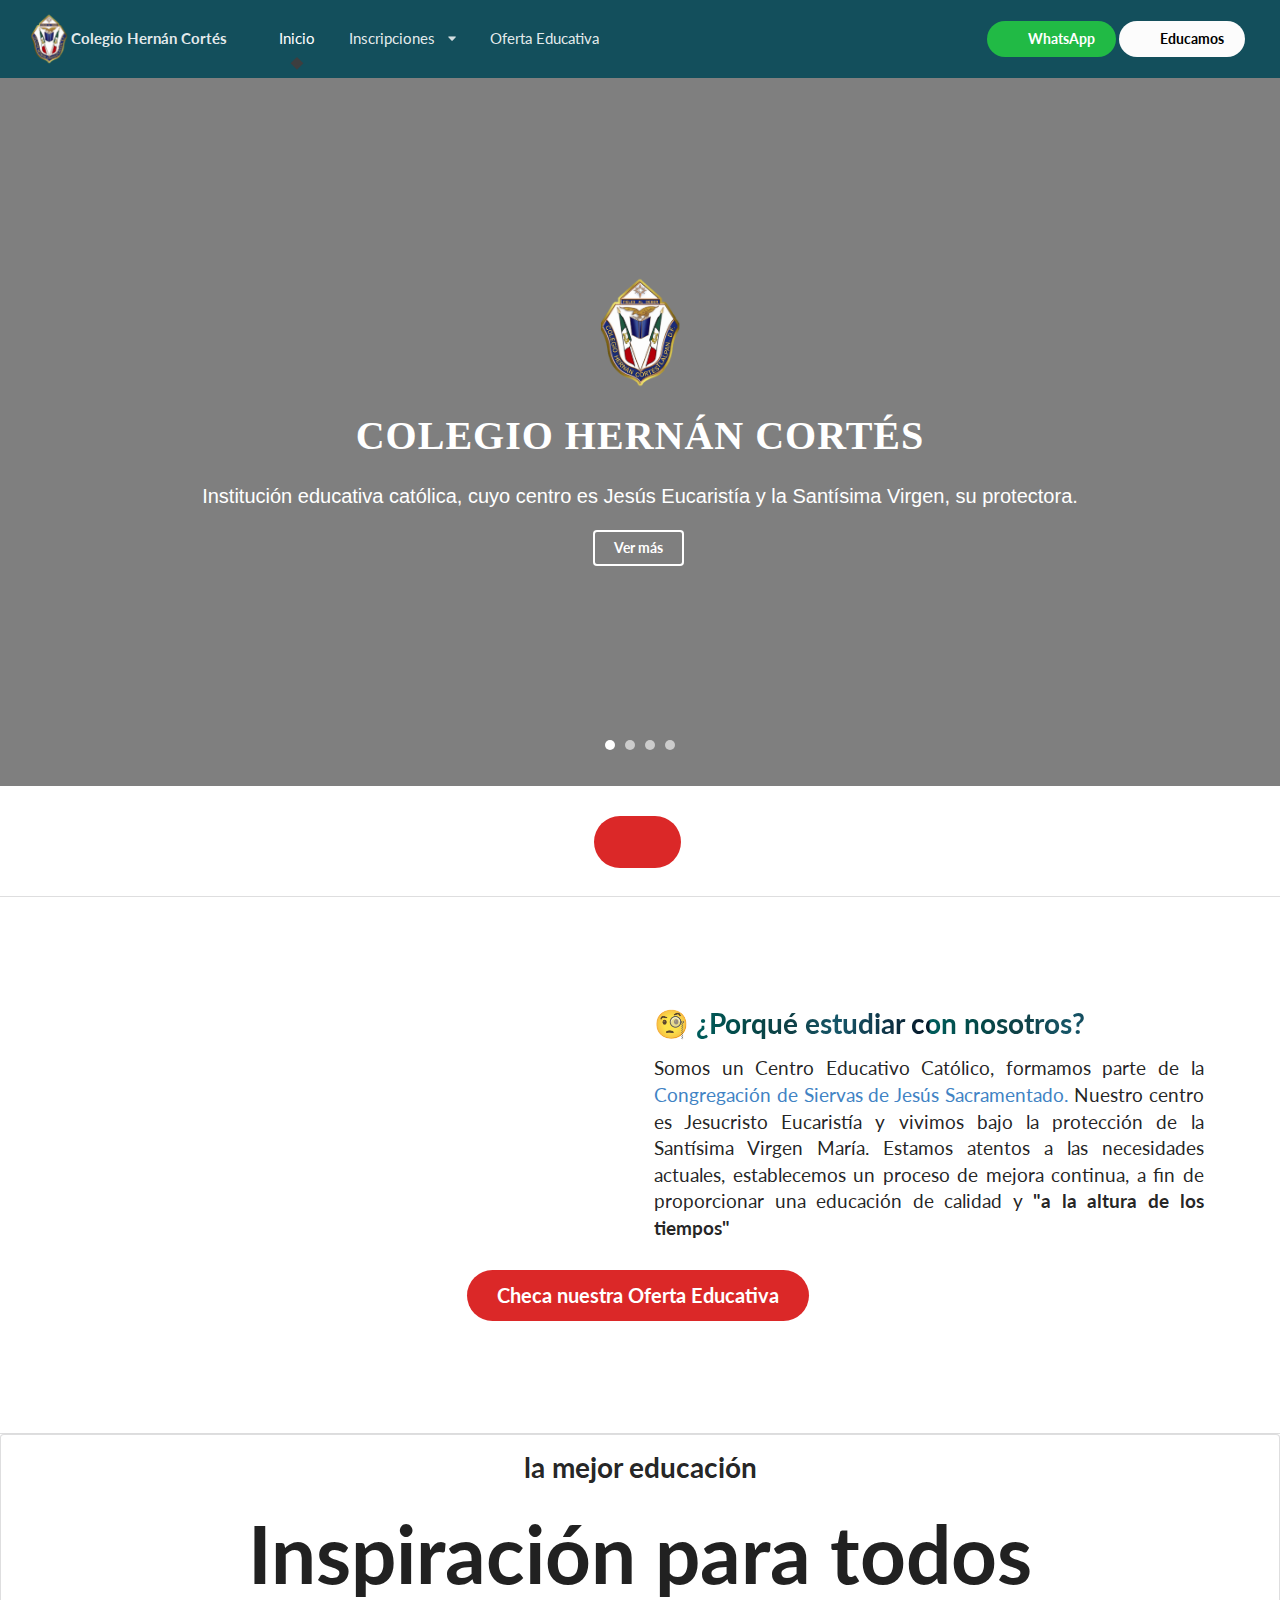
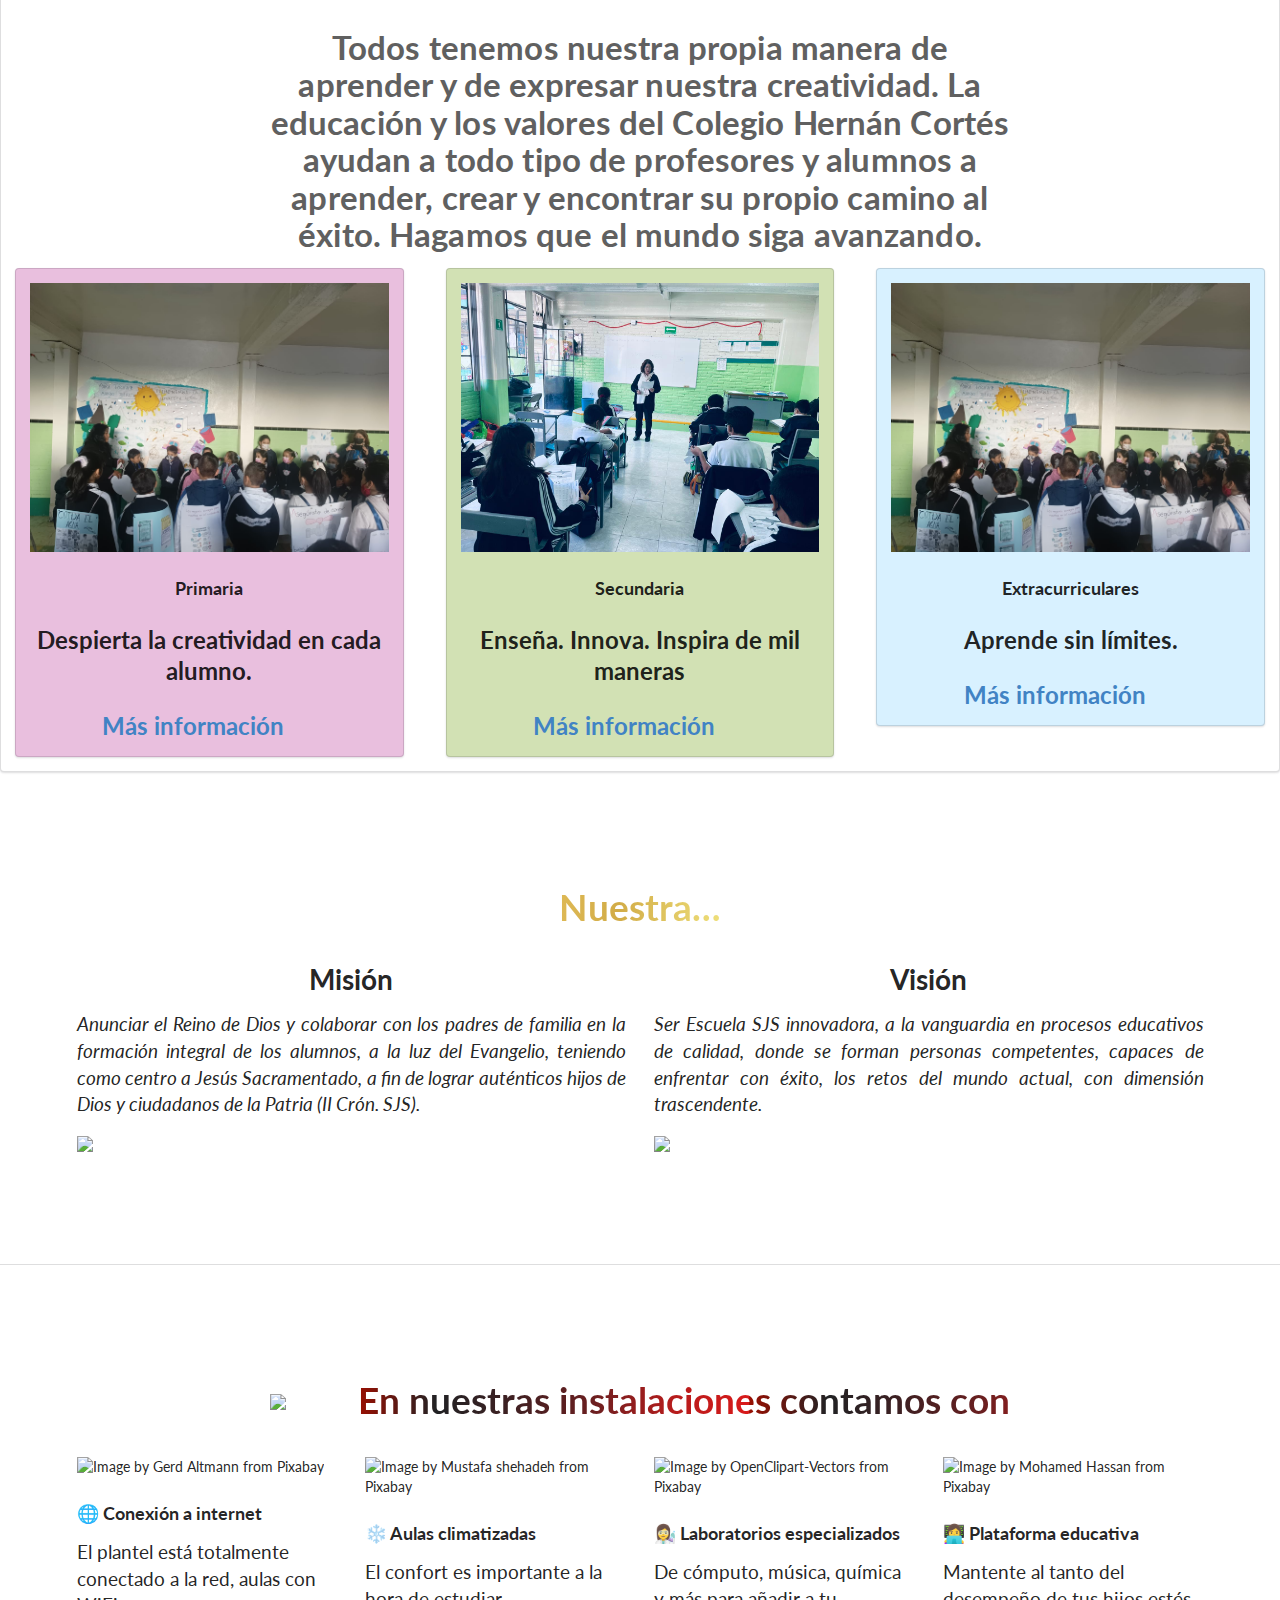
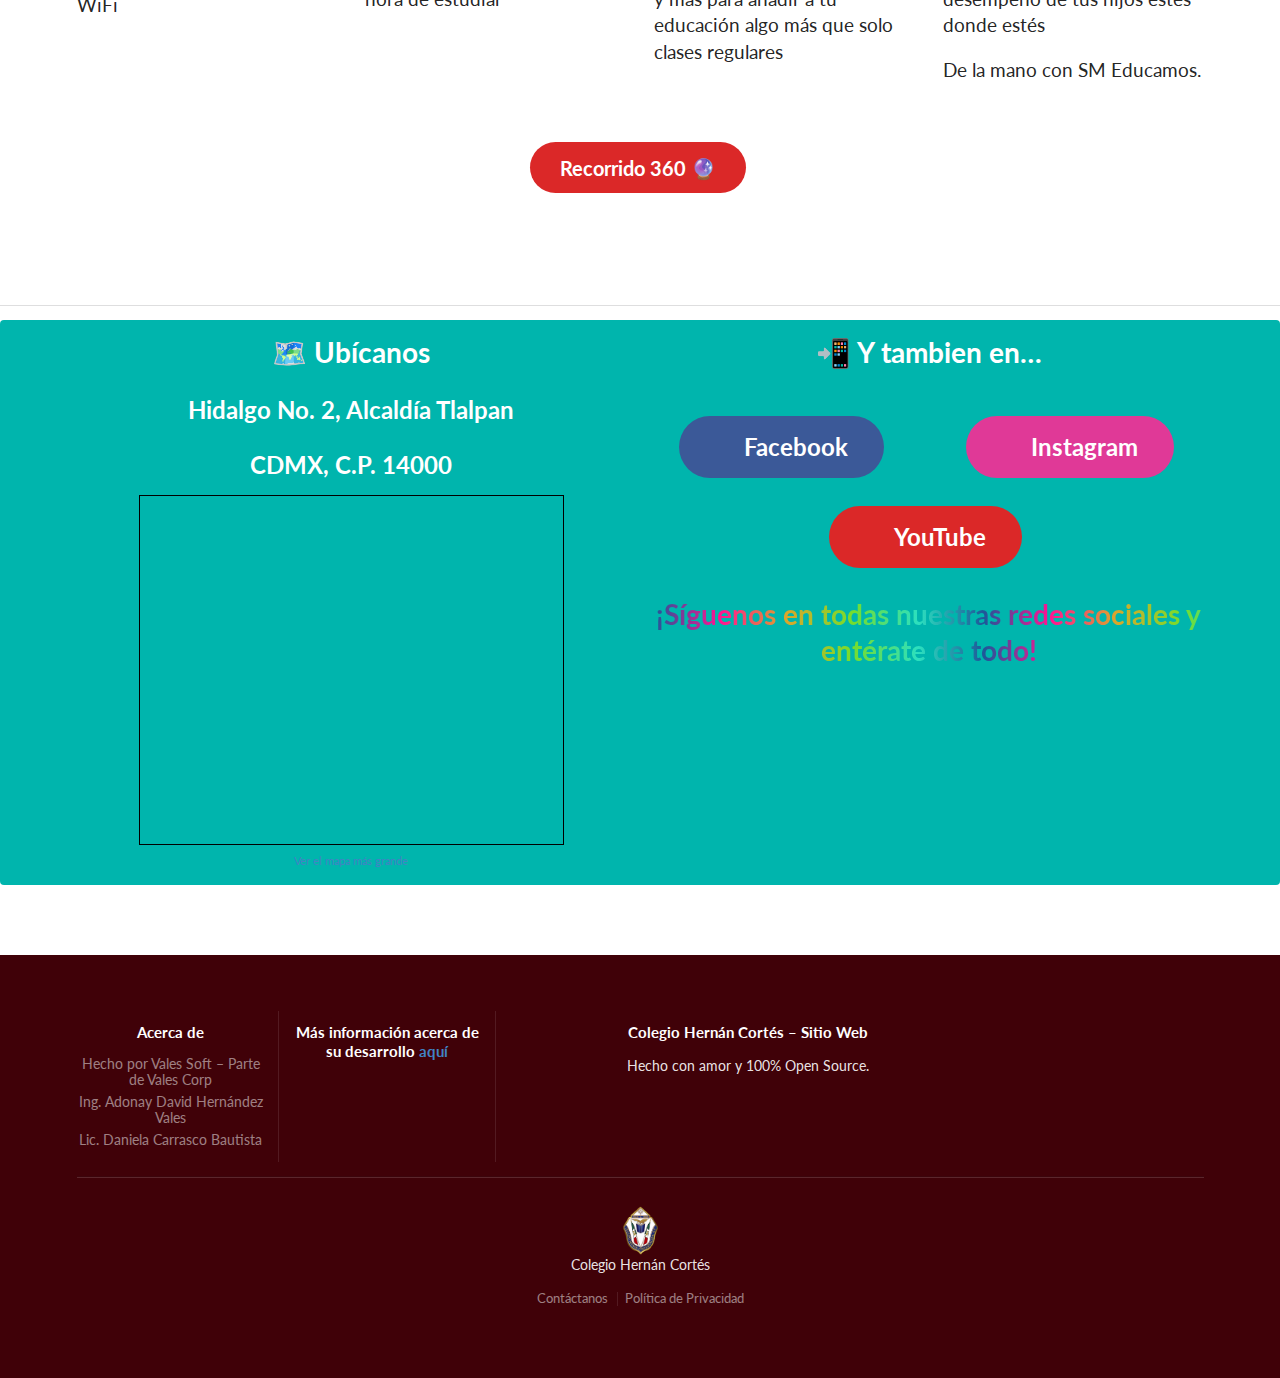
==== commit 89c67985: "cambios nuevamente en diseños" ====
--- a/home/index.html
+++ b/home/index.html
@@ -15,6 +15,139 @@
         <link rel="stylesheet" href="./src/css/componentes.css"></link>
     </head>
     <body id="root">
+        <!-- TODO: actualizar con la razón social del colegio ajsjsjs -->
+        <!-- Modal (ventana emergente) de aviso de privacidad -->
+        <div id="privacidad" class="ui small modal">
+            <i class="close icon"></i>
+            <div class="header">Aviso de privacidad integral</div>
+            <div class="justificado content">
+                <p>
+                    Colegio Tabasco de Niñas A.C. mejor conocido como Instituto Tabasco,
+                    con domicilio en Calle Cnel. Lino Merino, 719, Col. Centro, 86000, Tabasco, México.
+                    y portal de internet institutotabasco.edu.mx, es el responsable del uso y
+                    protección de sus datos personales, y al respecto le informamos lo siguiente:
+                </p>
+                <p class="negritas">¿Para qué fines utilizaremos sus datos personales?</p>
+                <p>
+                    Los datos personales que recabamos de usted, los utilizaremos para las
+                    siguientes finalidades que son necesarias para el servicio que solicita:
+                </p>
+                <p class="tabulacion">
+                    Respuesta a mensajes del formulario de contacto, Prestación de cualquier servicio solicitado
+                    las fotos recabadas tienen usos publicitarios de la institución.
+                </p>
+                <p class="negritas">
+                    ¿Qué datos personales utilizaremos para estos fines?
+                </p>
+                <p>
+                    Para llevar a cabo las finalidades descritas en el presente aviso de privacidad,
+                    utilizaremos los siguientes datos personales:
+                </p>
+                <p class="tabulacion">
+                    Datos de identificación y contacto, Datos laborales, Datos académicos, Fotos personales.
+                </p>
+                <p class="negritas">
+                    ¿Cómo puede acceder, rectificar o cancelar sus datos personales, u
+                    oponerse a su uso o ejercer la revocación de consentimiento?
+                </p>
+                <p>
+                    Usted tiene derecho a conocer qué datos personales tenemos de usted,
+                    para qué los utilizamos y las condiciones del uso que les damos (Acceso).
+                    Asimismo, es su derecho solicitar la corrección de su información personal
+                    en caso de que esté desactualizada, sea inexacta o incompleta (Rectificación);
+                    que la eliminemos de nuestros registros o bases de datos cuando considere que la
+                    misma no está siendo utilizada adecuadamente (Cancelación); así como oponerse al
+                    uso de sus datos personales para fines específicos (Oposición).
+                    Estos derechos se conocen como derechos ARCO.
+                </p>
+                <p>
+                    Para el ejercicio de cualquiera de los derechos ARCO, debe enviar una petición
+                    vía correo electrónico a institutotabasco.edu@gmail.com y deberá contener:
+                </p>
+                <div class="ui list">
+                    <div class="item">
+                        <i class="caret square right icon"></i>
+                        <div class="content">Nombre completo del titular.</div>
+                    </div>
+                    <div class="item">
+                        <i class="caret square right icon"></i>
+                        <div class="content">Domicilio.</div>
+                    </div>
+                    <div class="item">
+                        <i class="caret square right icon"></i>
+                        <div class="content">Teléfono.</div>
+                    </div>
+                    <div class="item">
+                        <i class="caret square right icon"></i>
+                        <div class="content">Correo electrónico usado en este sitio web.</div>
+                    </div>
+                    <div class="item">
+                        <i class="caret square right icon"></i>
+                        <div class="content">Nombre completo del titular.</div>
+                    </div>
+                    <div class="item">
+                        <i class="caret square right icon"></i>
+                        <div class="content">Copia de una identificación adjunta.</div>
+                    </div>
+                    <div class="item">
+                        <i class="caret square right icon"></i>
+                        <div class="content">Asunto “Derechos ARCO”</div>
+                    </div>
+                </div>
+                <p>
+                    Descripción el objeto del escrito, los cuales pueden ser de manera enunciativa más
+                    no limitativa los siguientes: Revocación del consentimiento para tratar sus datos personales;
+                    y/o Notificación del uso indebido del tratamiento de sus datos personales; y/o Ejercitar
+                    sus Derechos ARCO, con una descripción clara y precisa de los datos a Acceder, Rectificar,
+                    Cancelar o bien, Oponerse. En caso de Rectificación de datos personales, deberá indicar
+                    la modificación exacta y anexar la documentación soporte; es importante en caso de revocación
+                    del consentimiento, que tenga en cuenta que no en todos los casos podremos atender su solicitud
+                    o concluir el uso de forma inmediata, ya que es posible que por alguna obligación legal requiramos
+                    seguir tratando sus datos personales. Asimismo, usted deberá considerar que para ciertos fines,
+                    la revocación de su consentimiento implicará que no le podamos seguir prestando el servicio que
+                    nos solicitó, o la conclusión de su relación con nosotros.
+                </p>
+                <p class="negritas">
+                    ¿En cuántos días le daremos respuesta a su solicitud?
+                </p>
+                <p>5 días</p>
+                <p class="negritas">
+                    ¿Por qué medio le comunicaremos la respuesta a su solicitud?
+                </p>
+                <p>
+                    Al mismo correo electrónico de donde se envío la petición.
+                </p>
+                <p class="negritas">
+                    El uso de tecnologías de rastreo en nuestro portal de internet
+                </p>
+                <p>
+                    Le informamos que en nuestra página de internet utilizamos cookies, web beacons u otras tecnologías,
+                    a través de las cuales es posible monitorear su comportamiento como usuario de internet, así como brindarle
+                    un mejor servicio y experiencia al navegar en nuestra página. Los datos personales que obtenemos de estas
+                    tecnologías de rastreo son los siguientes:
+                </p>
+                <p class="tabulacion">
+                    Identificadores, nombre de usuario y contraseñas de sesión
+                    Nombre, Apellidos, Número de teléfono y Correo Electrónico.
+                </p>
+                <p>
+                    Estas cookies, web beacons y otras tecnologías pueden ser deshabilitadas.
+                    Para conocer cómo hacerlo, consulte el menú de ayuda de su navegador.
+                    Tenga en cuenta que, en caso de desactivar las cookies, es posible que no
+                    pueda acceder a ciertas funciones personalizadas en nuestros sitio web.
+                </p>
+                <p class="negritas">
+                    ¿Cómo puede conocer los cambios en este aviso de privacidad?
+                </p>
+                <p>El presente aviso de privacidad puede sufrir modificaciones, cambios o actualizaciones derivadas de nuevos
+                    requerimientos legales; de nuestras propias necesidades por los productos o servicios que ofrecemos;
+                    de nuestras prácticas de privacidad; de cambios en nuestro modelo de negocio, o por otras causas.
+                    Nos comprometemos a mantener actualizado este aviso de privacidad sobre los cambios que pueda sufrir
+                    y siempre podrá consultar las actualizaciones que existan en el sitio web institutotabasco.edu.mx.
+                </p>
+                <p>Última actualización de este aviso de privacidad: 11/12/2023</p>
+            </div>
+        </div>
         <!--Menú lateral-->
         <div class="ui vertical inverted sidebar menu">
             <div class="ui hidden divider"></div>
@@ -107,9 +240,9 @@
                         <!-- Botones del header, WhatsApp y SM Educamos -->
                         <div class="right item">
                             <div class="menu">
-                                <a href="https://institutotabasco.educamos.com" class="ui white button" target="_blank">
-                                    <i class="book icon"></i>
-                                    Educamos
+                                <a href="https://wa.me/+529933128843" class="ui green circular button" target="_blank">
+                                    <i class="whatsapp icon"></i>
+                                    WhatsApp
                                 </a>
                             </div>
                         </div>
@@ -221,51 +354,44 @@
                 </div>
             </div>
             <!-- Oferta educativa... -->
-            <div id="ofertaEducativa" class="ui vertical stripe segment">
-                <div class="ui equal width stackable internally grid">
-                    <div class="center aligned row">
+            <div id="ofertaEducativa">
+                <!-- TODO: Ponerle aquí que sea para pc y moviles -->
+                <div class="ui center aligned segment">
+                    <h1 class="header">la mejor educación</h1>
+                    <h1 id="ofertaTitulo" class="ui header">Inspiración para todos</h1>
+                    <h2 class="sub header">
+                        <p id="ofertaTexto">
+                            Todos tenemos nuestra propia manera de aprender y
+                            de expresar nuestra creatividad. La educación y los
+                            valores del Colegio Hernán Cortés ayudan a todo tipo de profesores y
+                            alumnos a aprender, crear y encontrar su propio
+                            camino al éxito. Hagamos que el mundo
+                            siga avanzando.
+                        </p>
+                    </h2>
+                    <div class="ui three column doubling relaxed grid">
                         <div class="column">
-                            <h1 class="ui header">
-                                <img class="ui center aligned image" src="./data/ui/oferta.png"/>
-                                <p class="arcoiris">Oferta Educativa</p>
-                            </h1>
-                        </div>
-                    </div>
-                    <div class="center aligned row">
+                            <div id="primariaSegment" class="ui segment">
+                                <img src="./data/img/primaria1.jpg" class="ui image"></img>
+                                <h3 class="ui header">Primaria</h3>
+                                <h2 class="negritas content">Despierta la creatividad en cada alumno.</h2>
+                                <h2><a href="#" class="enlace">Más información<i class="ui angle right icon"></i></a></h2>
+                            </div>
+                        </div>
                         <div class="column">
-                            <div id="ofertaPrimaria" class="ui inverted segment">
-                                <div class="ui container">
-                                    <div class="pa-carousel-widget" style="width:100%; height:240px; display:none;"
-                                          data-link="https://photos.app.goo.gl/4NULmqoandcMQSeu5"
-                                          data-title="Primaria"
-                                          data-description="2 new items added to shared album"
-                                          data-background-color="#004D40">
-                                          <object data="https://lh3.googleusercontent.com/pw/ABLVV85hT53g88uP3bMLH4ng6kZu5YU8s1qffNradF0N9CJhdKUFRDnLxOmqsV4e3hOIX6op8X9YjNK_IoUhocP8scSG9ZEKYah457-lnCOUInCFvTYR2Q=w640-h480"></object>
-                                          <object data="https://lh3.googleusercontent.com/pw/ABLVV87rcK9nhtP9-1y2iaME7WRjOZb0J7wQh2OAQG4A6lxEIjJELsE6ykQR6xtmhTyO8QUd8NGSSWFiveLSgtEiKRjQ6TwGSt_sfqdf983pIpjPVV8pjw=w640-h480"></object>
-                                    </div>
-                                </div>
-                                <a class="primariaLink" href="./paginas/secciones/primaria.html" target="_blank">
-                                    <h3>Primaria</h3>
-                                    <p>Educación primordial para los niños.</p>
-                                </a>
+                            <div id="secundariaSegment" class="ui segment">
+                                <img src="./data/img/primaria2.jpg" class="ui image"></img>
+                                <h3 class="ui header">Secundaria</h3>
+                                <h2 class="negritas content">Enseña. Innova. Inspira de mil maneras</h2>
+                                <h2><a href="#" class="enlace">Más información<i class="ui angle right icon"></i></a></h2>
                             </div>
                         </div>
                         <div class="column">
-                            <div id="ofertaSecundaria" class="ui inverted segment">
-                                <div class="ui container">
-                                    <div class="pa-carousel-widget" style="width:100%; height:240px; display:none;"
-                                          data-link="https://photos.app.goo.gl/y9FY8WvhXMBpNphc7"
-                                          data-title="Secundaria"
-                                          data-description="2 new items added to shared album"
-                                          data-background-color="#004D40">
-                                          <object data="https://lh3.googleusercontent.com/pw/ABLVV87X5f9v5JukDU0wM9fhgDanN4Pc3iVhg7ERiTixDnbJ0JOJSYEumEXUELX4cAyf5GS2elyKfNaO-K43-8WUK5IXl_mdWA8wj9u5KLFNobYD18bVSg=w640-h480"></object>
-                                          <object data="https://lh3.googleusercontent.com/pw/ABLVV86EA3Md9d-4RO0qaq70ZWx7AM3xFL867eAmJPIm8geFgyELyqZs3PdNCd4DRF90rq53zg1SR3CM51LCn4Zq9-aI8yL917f1c4RQ3pvqBICf4fxNaw=w640-h480"></object>
-                                    </div>
-                                </div>
-                                <a id="secundariaLink" href="./paginas/secciones/secundaria.html" target="_blank">
-                                    <h3>Secundaria</h3>
-                                    <p>Lo mejor para el desarrollo de los adolescentes.</p>
-                                </a>
+                            <div id="extraSegment" class="ui segment">
+                                <img src="./data/img/primaria1.jpg" class="ui image"></img>
+                                <h3 class="ui header">Extracurriculares</h3>
+                                <h2 class="negritas content">Aprende sin límites.</h2>
+                                <h2><a href="#" class="enlace">Más información<i class="ui angle right icon"></i></a></h2>
                             </div>
                         </div>
                     </div>
@@ -316,28 +442,28 @@
                                     <div class="ui container">
                                         <!-- Todas las imágenes deben ser de 1280 x 1280 -->
                                         <img src="./data/img/internet.jpg" width="100%" title="Image by Gerd Altmann from Pixabay"></img>
-                                        <h1>Conexión a internet</h1>
+                                        <h1 class="ui medium header">🌐 Conexión a internet</h1>
                                         <p>El plantel está totalmente conectado a la red, aulas con WiFi</p>
                                     </div>
                                 </div>
                                 <div class="column">
                                     <div class="ui container">
                                         <img src="./data/img/climas.jpg" width="100%" title="Image by Mustafa shehadeh from Pixabay"></img>
-                                        <h1>Aulas climatizadas</h1>
+                                        <h1 class="ui medium header">❄️ Aulas climatizadas</h1>
                                         <p>El confort es importante a la hora de estudiar</p>
                                     </div>
                                 </div>
                                 <div class="column">
                                     <div class="ui container">
                                         <img src="./data/img/laboratorios.jpg" width="100%" title="Image by OpenClipart-Vectors from Pixabay"></img>
-                                        <h1>Laboratorios especializados</h1>
+                                        <h1 class="ui medium header">👩‍🔬 Laboratorios especializados</h1>
                                         <p>De cómputo, música, química y más para añadir a tu educación algo más que solo clases regulares</p>
                                     </div>
                                 </div>
                                 <div class="column">
                                     <div class="ui container">
                                         <img src="./data/img/plataforma.jpg" width="100%" title="Image by Mohamed Hassan from Pixabay"></img>
-                                        <h1>Plataforma educativa</h1>
+                                        <h1 class="ui medium header">👩‍💻 Plataforma educativa</h1>
                                         <p>Mantente al tanto del desempeño de tus hijos estés donde estés</p>
                                         <p>De la mano con SM Educamos.</p>
                                     </div>
@@ -353,8 +479,10 @@
                     </div>
                 </div>
             </div>
+            <!-- Sección de ubicación -->
             <div class="ui center aligned teal inverted stackable segment">
-                <div class="ui grid container">
+                <!-- la sección de ubicación que es sólo para pc -->
+                <div class="computer only ui doubling grid container">
                     <div class="two column row">
                         <div class="column">
                             <h1 class="header">🗺️ Ubícanos</h1>
@@ -394,6 +522,37 @@
                         </div>
                     </div>
                 </div>
+                <div class="mobile only ui doubling grid">
+                    <div class="ui container">
+                        <h1 class="ui center aligned header">
+                            <img src="./data/img/mapa.png"></img>
+                            <div class="content">
+                                <p class="sangre">¡Ubícanos!</p>
+                            </div>
+                            <h3 class="subtitle">Hidalgo No. 2, Alcaldía Tlalpan</h3>
+                            <h3 class="subtitle">CDMX, C.P. 14000</h3>
+                        </h1>
+                        <div class="ui vertical segment">
+                            <iframe width="330" height="350" src="https://www.openstreetmap.org/export/embed.html?bbox=-99.16728883981708%2C19.287995519675135%2C-99.16503578424455%2C19.289838555672993&amp;layer=mapnik&amp;marker=19.288917040267616%2C-99.16616231203079" style="border: 1px solid black"></iframe><br/><small><a href="https://www.openstreetmap.org/?mlat=19.28892&amp;mlon=-99.16616#map=19/19.28892/-99.16616&amp;layers=N">Ver el mapa más grande</a></small>
+                        </div>
+                        <h1 class="arcoiris header">
+                            ¡Síguenos en todas nuestras redes sociales y
+                            entérate de todo!
+                        </h1>
+                        <div>
+                            <a class="ui circular facebook button" href="#"><i class="ui facebook icon"></i>Facebook</a>
+                            <div class="ui hidden divider"></div>
+                        </div>
+                        <div>
+                            <a class="ui circular pink button" href="#"><i class="ui instagram icon"></i>Instagram</a>
+                            <div class="ui hidden divider"></div>
+                        </div>
+                        <div>
+                            <a class="ui circular red button" href="#"><i class="ui youtube icon"></i>YouTube</a>
+                            <div class="ui hidden divider"></div>
+                        </div>
+                    </div>
+                </div>
             </div>
             <!-- Píe de página -->
             <div id="pie" class="ui inverted vertical footer segment">
@@ -423,11 +582,10 @@
                     </div>
                     <div class="ui inverted section divider"></div>
                     <img src="./data/ui/logo.png" class="ui centered mini image"/>
+                    <div>Colegio Hernán Cortés</div>
                     <div class="ui horizontal inverted small divided link list">
-                        <a class="item" href="#">Site Map</a>
-                        <a class="item" href="#">Contact Us</a>
-                        <a class="item" href="#">Terms and Conditions</a>
-                        <a class="item" href="#">Privacy Policy</a>
+                        <a class="item" href="#">Contáctanos</a>
+                        <a id="avisoPrivacidad" class="item">Política de Privacidad</a>
                     </div>
                 </div>
             </div>
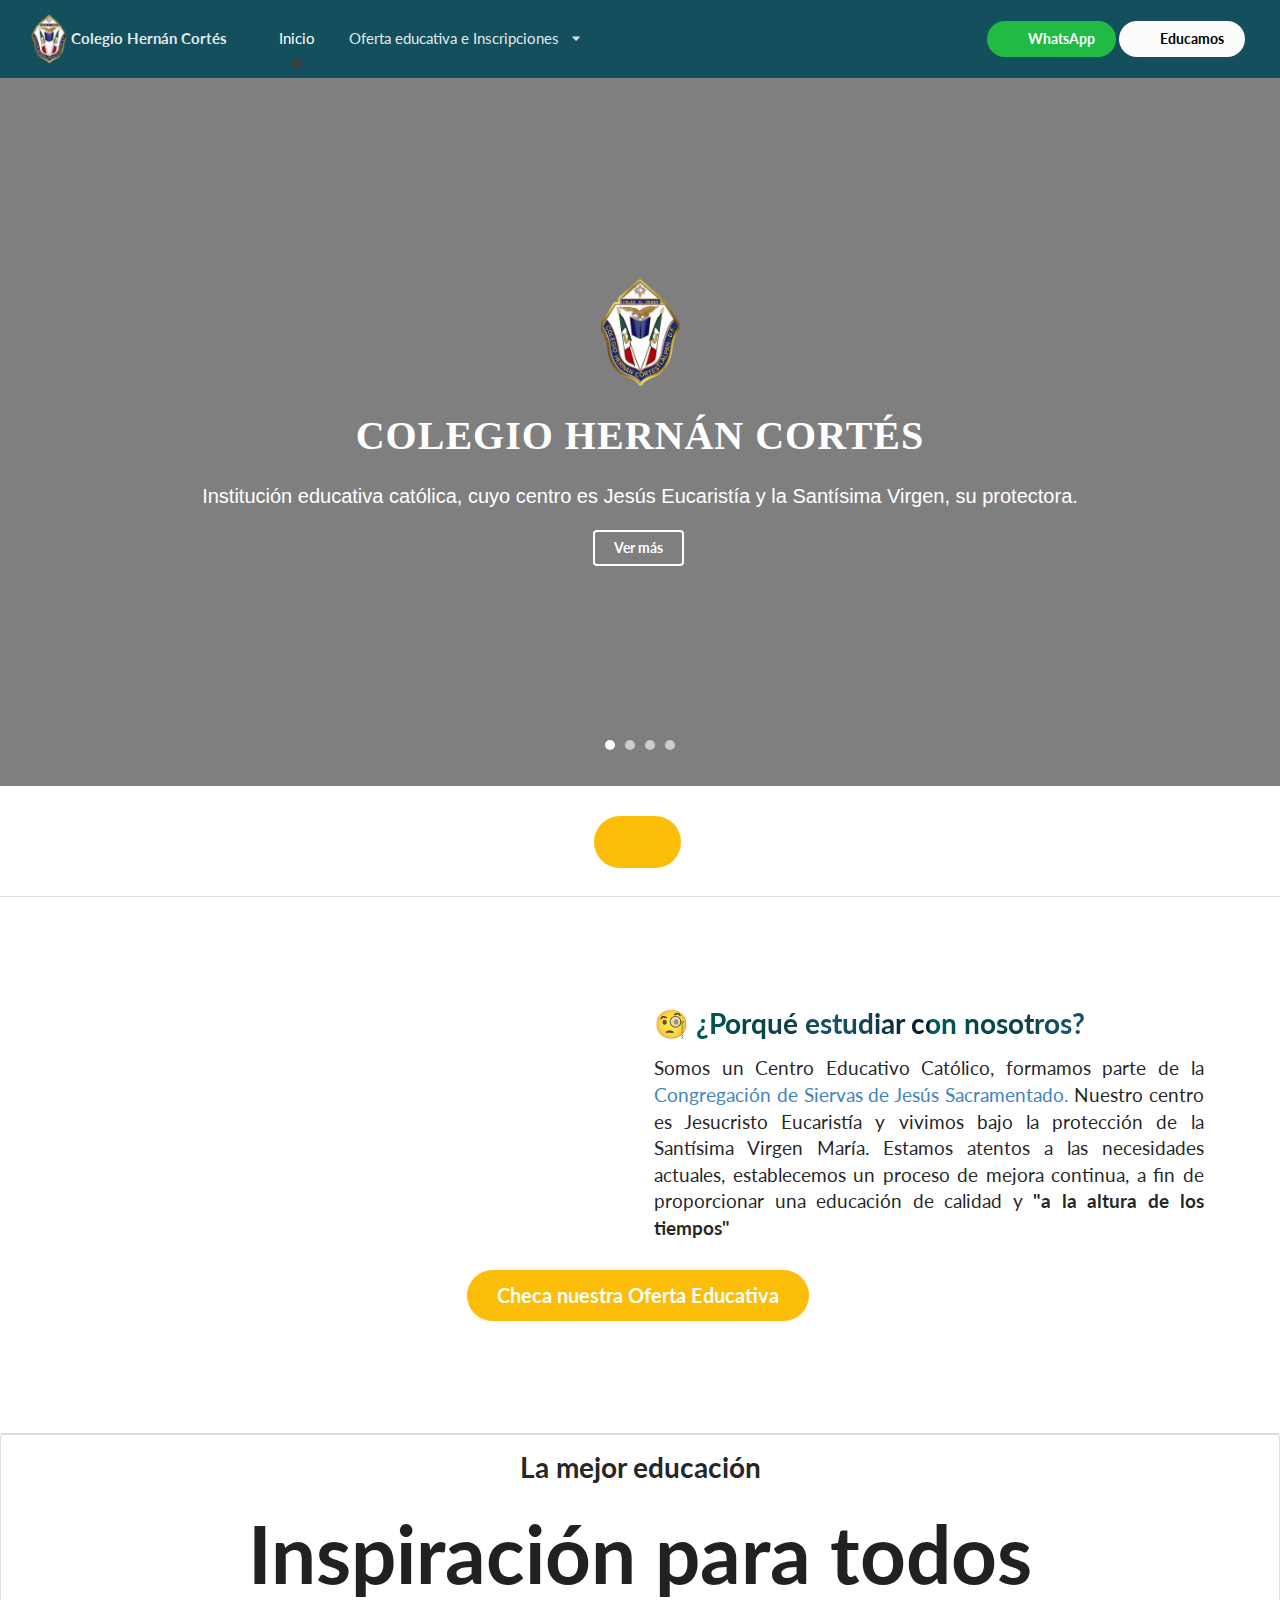
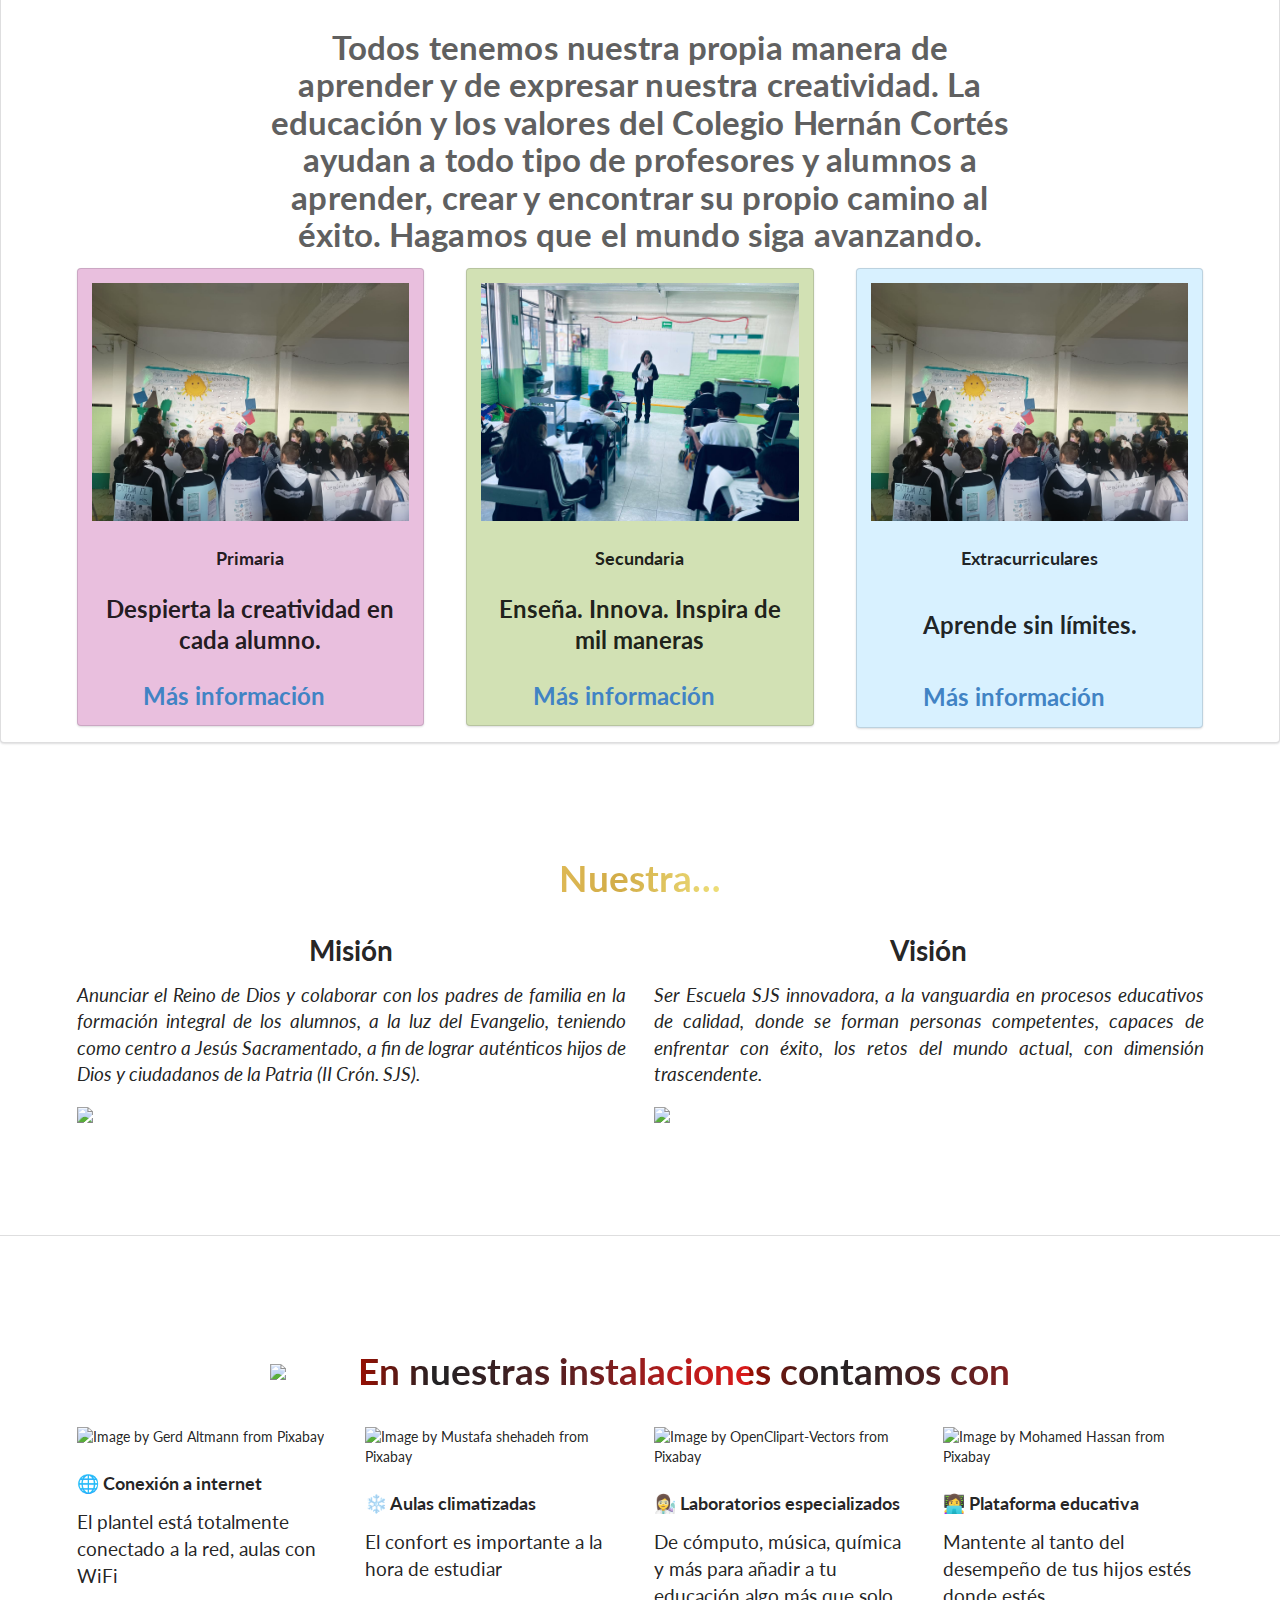
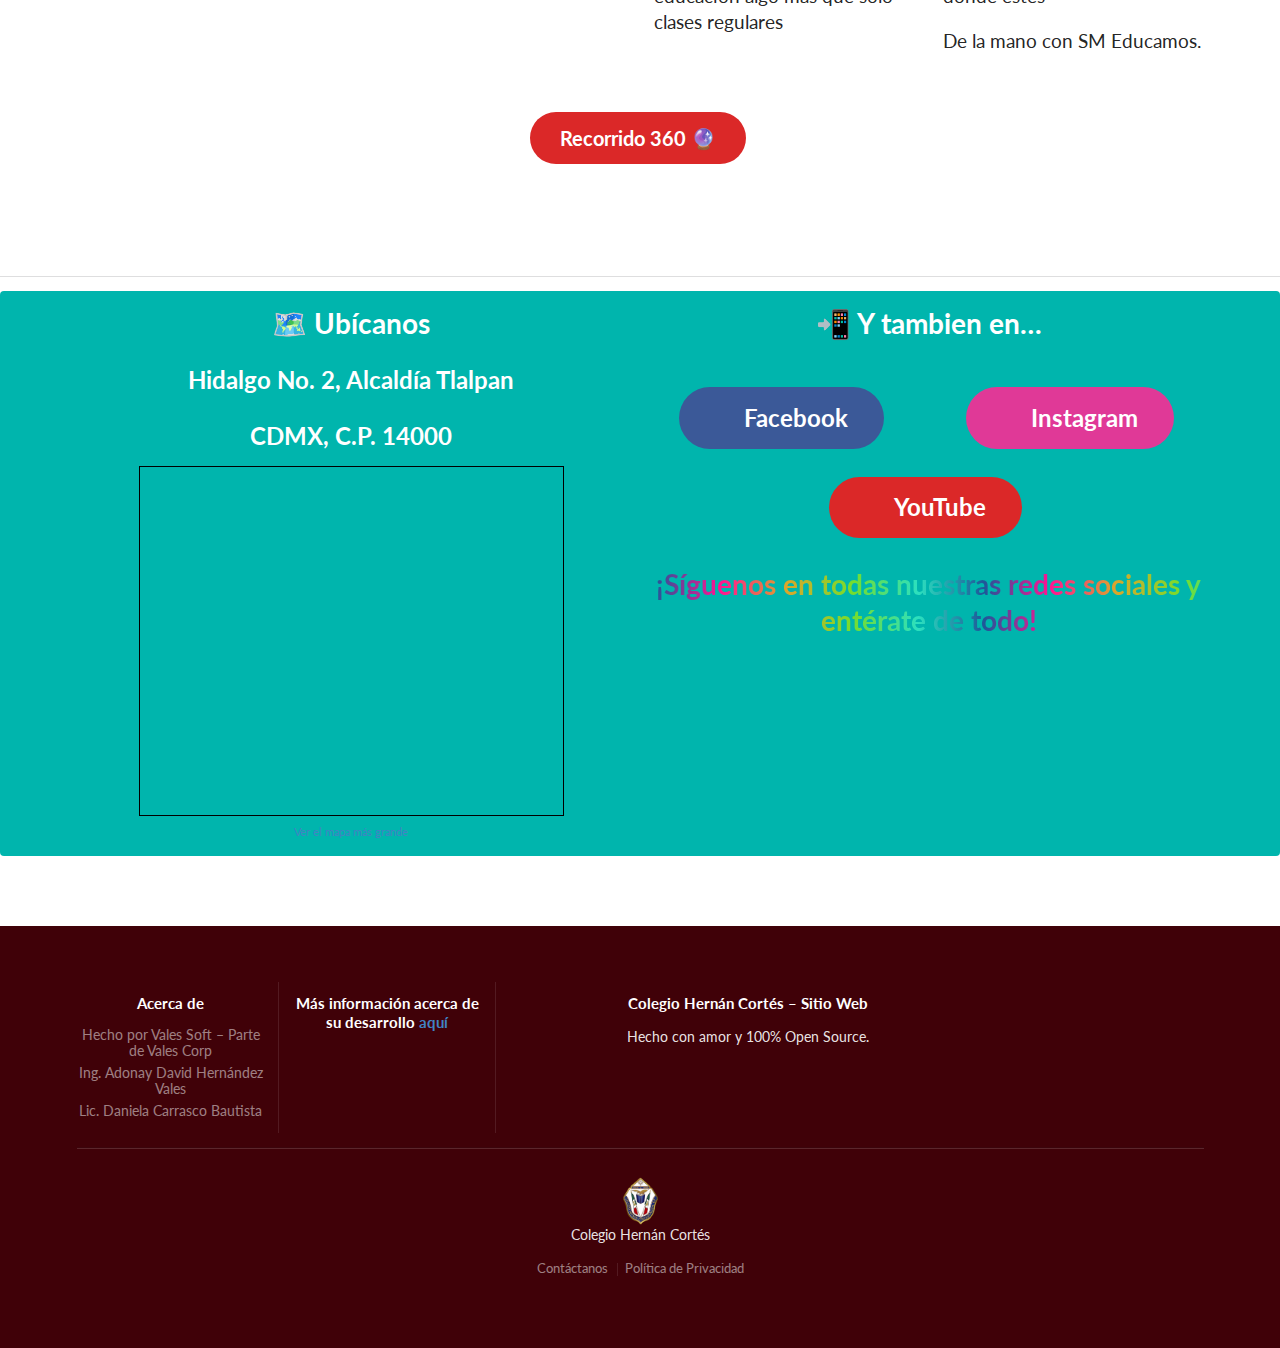
==== commit eea603d8: "se hicieron los cambios finales ya a la pagina" ====
--- a/home/index.html
+++ b/home/index.html
@@ -156,12 +156,11 @@
             <div class="ui hidden divider"></div>
             <a class="active item header" href="index.html"><i class="home icon"></i>Inicio</a>
             <div class="item">
-                <div class="header"><i class="sign-in icon"></i>Inscripciones</div>
+                <div class="header"><i class="sign-in icon"></i>Oferta educativa e Inscripciones</div>
                 <div class="menu">
-                    <a class="item" href="./paginas/inscripciones/inscripciones-preescolar.html">Preescolar</a>
-                    <a class="item" href="./paginas/inscripciones/inscripciones-primaria.html">Primaria</a>
-                    <a class="item" href="./paginas/inscripciones/inscripciones-secundaria.html">Secundaria</a>
-                    <a class="item" href="./paginas/inscripciones/inscripciones-bachillerato.html">Bachillerato</a>
+                    <a class="item" href="./paginas/secciones/primaria.html">Primaria</a>
+                    <a class="item" href="./paginas/secciones/secundaria.html">Secundaria</a>
+                    <a class="item" href="./paginas/secciones/extracurriculares.html">Extracurriculares</a>
                 </div>
             </div>
             <a class="item header" onClick="window.location='#ofertaEducativa'"><i class="graduation cap icon"></i>Oferta Educativa</a>
@@ -192,17 +191,14 @@
                             <a class="active item" href="index.html">Inicio</a>
                             <!-- Menú dropdown -->
                             <div class="ui pointing dropdown link item">
-                                <span class="text">Inscripciones</span>
+                                <span class="text">Oferta educativa e Inscripciones</span>
                                 <i class="dropdown icon"></i>
                                 <div class="menu">
                                     <div class="header">Nivel</div>
-                                    <a class="item" href="./paginas/inscripciones/inscripciones-preescolar.html">Preescolar</a>
-                                    <a class="item" href="./paginas/inscripciones/inscripciones-primaria.html">Primaria</a>
-                                    <a class="item" href="./paginas/inscripciones/inscripciones-secundaria.html">Secundaria</a>
-                                    <a class="item" href="./paginas/inscripciones/inscripciones-bachillerato.html">Bachillerato</a>
-                                </div>
-                            </div>
-                            <a class="item" onClick="window.location='#ofertaEducativa'">Oferta Educativa</a>
+                                    <a class="item" href="./paginas/secciones/primaria.html">Primaria</a>
+                                    <a class="item" href="./paginas/secciones/secundaria.html">Secundaria</a>
+                                </div>
+                            </div>
                         </div>
                         <!-- Botones del header, WhatsApp y SM Educamos -->
                         <div class="right item">
@@ -305,7 +301,7 @@
                     <!-- Botón que lleva a sección ¿Porqué estudiar con nosotros -->
                     <div class="ui center aligned container">
                         <div class="ui hidden divider"></div>
-                        <div type="submit" onClick="window.location='#porqueEstudiarConNosotros'" class="ui animated fade circular huge red button" tabindex="0">
+                        <div type="submit" onClick="window.location='#porqueEstudiarConNosotros'" class="ui animated fade circular huge yellow button" tabindex="0">
                             <div class="visible content"><i class="ui down arrow icon"></i></div>
                             <div class="hidden content">Clic Aquí</div>
                         </div>
@@ -348,7 +344,7 @@
                     </div>
                     <div class="row">
                         <div class="center aligned column">
-                            <a onClick="window.location='#ofertaEducativa'" class="ui red huge circular button">Checa nuestra Oferta Educativa</a>
+                            <a onClick="window.location='#ofertaEducativa'" class="ui yellow huge circular button">Checa nuestra Oferta Educativa</a>
                         </div>
                     </div>
                 </div>
@@ -357,8 +353,8 @@
             <div id="ofertaEducativa">
                 <!-- TODO: Ponerle aquí que sea para pc y moviles -->
                 <div class="ui center aligned segment">
-                    <h1 class="header">la mejor educación</h1>
-                    <h1 id="ofertaTitulo" class="ui header">Inspiración para todos</h1>
+                    <h1 id="ofertaMiniTitulo" class="header">La mejor educación</h1>
+                    <h1 id="ofertaTitulo" class="negritas ui header">Inspiración para todos</h1>
                     <h2 class="sub header">
                         <p id="ofertaTexto">
                             Todos tenemos nuestra propia manera de aprender y
@@ -369,13 +365,14 @@
                             siga avanzando.
                         </p>
                     </h2>
-                    <div class="ui three column doubling relaxed grid">
+                    <!-- Este div es solo para computadoras -->
+                    <div class="computer only ui three column doubling relaxed grid container">
                         <div class="column">
                             <div id="primariaSegment" class="ui segment">
-                                <img src="./data/img/primaria1.jpg" class="ui image"></img>
+                                <img src="./data/img/primaria1.jpg" class="ui fluid image"></img>
                                 <h3 class="ui header">Primaria</h3>
                                 <h2 class="negritas content">Despierta la creatividad en cada alumno.</h2>
-                                <h2><a href="#" class="enlace">Más información<i class="ui angle right icon"></i></a></h2>
+                                <h2><a href="./paginas/secciones/primaria.html" class="enlace">Más información<i class="ui angle right icon"></i></a></h2>
                             </div>
                         </div>
                         <div class="column">
@@ -383,17 +380,52 @@
                                 <img src="./data/img/primaria2.jpg" class="ui image"></img>
                                 <h3 class="ui header">Secundaria</h3>
                                 <h2 class="negritas content">Enseña. Innova. Inspira de mil maneras</h2>
-                                <h2><a href="#" class="enlace">Más información<i class="ui angle right icon"></i></a></h2>
+                                <h2><a href="./paginas/secciones/secundaria.html" class="enlace">Más información<i class="ui angle right icon"></i></a></h2>
                             </div>
                         </div>
                         <div class="column">
                             <div id="extraSegment" class="ui segment">
                                 <img src="./data/img/primaria1.jpg" class="ui image"></img>
                                 <h3 class="ui header">Extracurriculares</h3>
+                                <div class="ui hidden divider"></div>
+                                <h2 class="negritas content">
+                                    Aprende sin límites.
+                                    <div class="ui hidden divider"></div>
+                                </h2>
+                                <h2><a href="./paginas/secciones/extracurriculares.html" class="enlace">Más información<i class="ui angle right icon"></i></a></h2>
+                            </div>
+                        </div>
+                    </div>
+                    <!-- esta sección es para móviles xd -->
+                    <div class="mobile only ui three column doubling relaxed grid container">
+                        <div class="row">
+                            <div id="primariaSegment" class="ui segment">
+                                <img src="./data/img/primaria1.jpg" class="ui fluid image"></img>
+                                <h3 class="ui header">Primaria</h3>
+                                <h2 class="negritas content">Despierta la creatividad en cada alumno.</h2>
+                                <h2><a href="./paginas/secciones/primaria.html" class="enlace">Más información<i class="ui angle right icon"></i></a></h2>
+                            </div>
+                        </div>
+                        <div class="ui hidden divider"></div>
+                        <div class="row">
+                            <div id="secundariaSegment" class="ui segment">
+                                <img src="./data/img/primaria2.jpg" class="ui image"></img>
+                                <h3 class="ui header">Secundaria</h3>
+                                <h2 class="negritas content">Enseña. Innova. Inspira de mil maneras</h2>
+                                <h2><a href="#" class="enlace">Más información<i class="ui angle right icon"></i></a></h2>
+                            </div>
+                        </div>
+                        <div class="ui hidden divider"></div>
+                        <div class="row">
+                            <div id="extraSegment" class="ui segment">
+                                <img src="./data/img/primaria1.jpg" class="ui image"></img>
+                                <h3 class="ui header">Extracurriculares</h3>
                                 <h2 class="negritas content">Aprende sin límites.</h2>
+                                <div class="ui container"></div>
                                 <h2><a href="#" class="enlace">Más información<i class="ui angle right icon"></i></a></h2>
                             </div>
                         </div>
+                        <div class="ui hidden divider"></div>
                     </div>
                 </div>
             </div>
--- a/home/src/css/body.css
+++ b/home/src/css/body.css
@@ -16,24 +16,66 @@
     padding: 5em 0em;
 }
 
-/*#ofertaEducativa {
-    background-image: url("../.././data/img/fondochc.jpg");
+.seccion {
+    padding-top: 10%;
+    padding-bottom: 10%;
+}
+
+#primariaTitulo, #secundariaTitulo {
+    font-size: 50pt;
+}
+
+#clasesExtra{
+    padding-top: 10%;
+}
+
+#extraTitulo {
+    font-size: 65pt;
+    line-height: 100%;
+}
+
+#extraTitulo1 {
+    color: #c80045;
+}
+
+#extraTexto {
+    font-size: x-large;
+}
+
+#programas, #programas2 {
+    padding-top: 10%;
+}
+
+#botoncitoContacto {
+    padding-top: 5%;
+    padding-bottom: 10%;
+}
+
+#primariaSubTitulo {
+    font-size: 20pt;
+    padding-top: 10%;
+    padding-bottom: 10%;
+}
+
+#secundariaSubTitulo {
+    font-size: 20pt;
+    padding-top: 7%;
+    padding-bottom: 10%;
+}
+
+#Primaria {
+    background-image: url("../../data/img/primaria-fondo.jpg");
     background-size: cover;
-}*/
-
-#seccionPrimaria {
-    background-image: url("../../data/img/primaria-ban.jpg");
+}
+
+#Secundaria {
+    background-image: url("../../data/img/secundaria-fondo.jpg");
     background-size: cover;
-    padding-top: 10%;
-    padding-bottom: 350px;
-    margin-left: 9px;
-}
-#seccionSecundaria {
-    background-image: url("../../data/img/secundaria-ban.jpg");
+}
+
+#Extra {
+    background-image: url("../../data/img/extra-fondo.jpg");
     background-size: cover;
-    padding-top: 10%;
-    padding-bottom: 350px;
-    margin-right: 9px;
 }
 
 .enlace:hover {
@@ -41,6 +83,10 @@
     text-decoration-color: #4183C4;
 }
 
+#extraSegment.enlace {
+    padding-top: 20pt;
+}
+
 #primariaSegment{
     background-color: #e9bfde;
 }
@@ -50,7 +96,8 @@
 }
 
 #extraSegment{
-    background-color: #d8f1ff;;
+    background-color: #d8f1ff;
+    /*padding-bottom: 13%;*/
 }
 
 #ofertaTitulo {
@@ -67,14 +114,6 @@
     margin-right: 20%;
 }
 
-#seccionPrimaria h1 {
-    font-size: 40pt;
-}
-
-#seccionSecundaria h1 {
-    font-size: 40pt;
-}
-
 #ofertaPrimaria, #ofertaSecundaria {
     background-color: #400108;
     padding-left: 10%;
@@ -243,12 +282,21 @@
     /*     display: block !important; */
     /* } */
 
-    /* #seccionPrimaria { */
-    /*     padding-right: 40%; */
-    /*     margin-left: 5%; */
-    /*     margin-right: 5%; */
-    /*     margin-bottom: 50%; */
-    /* } */
+    #ofertaMiniTitulo {
+        margin-top: 20pt;
+        font-size: 19pt;
+        line-height: 1.1pt;
+    }
+
+    #ofertaTitulo {
+        font-size: 44pt;
+    }
+
+    #ofertaTexto {
+        font-size: 18pt;
+        margin-left: 10%;
+        margin-right: 10%;
+    }
 
     .primary.pointing.menu .item,
     .primary.pointing.menu .menu {
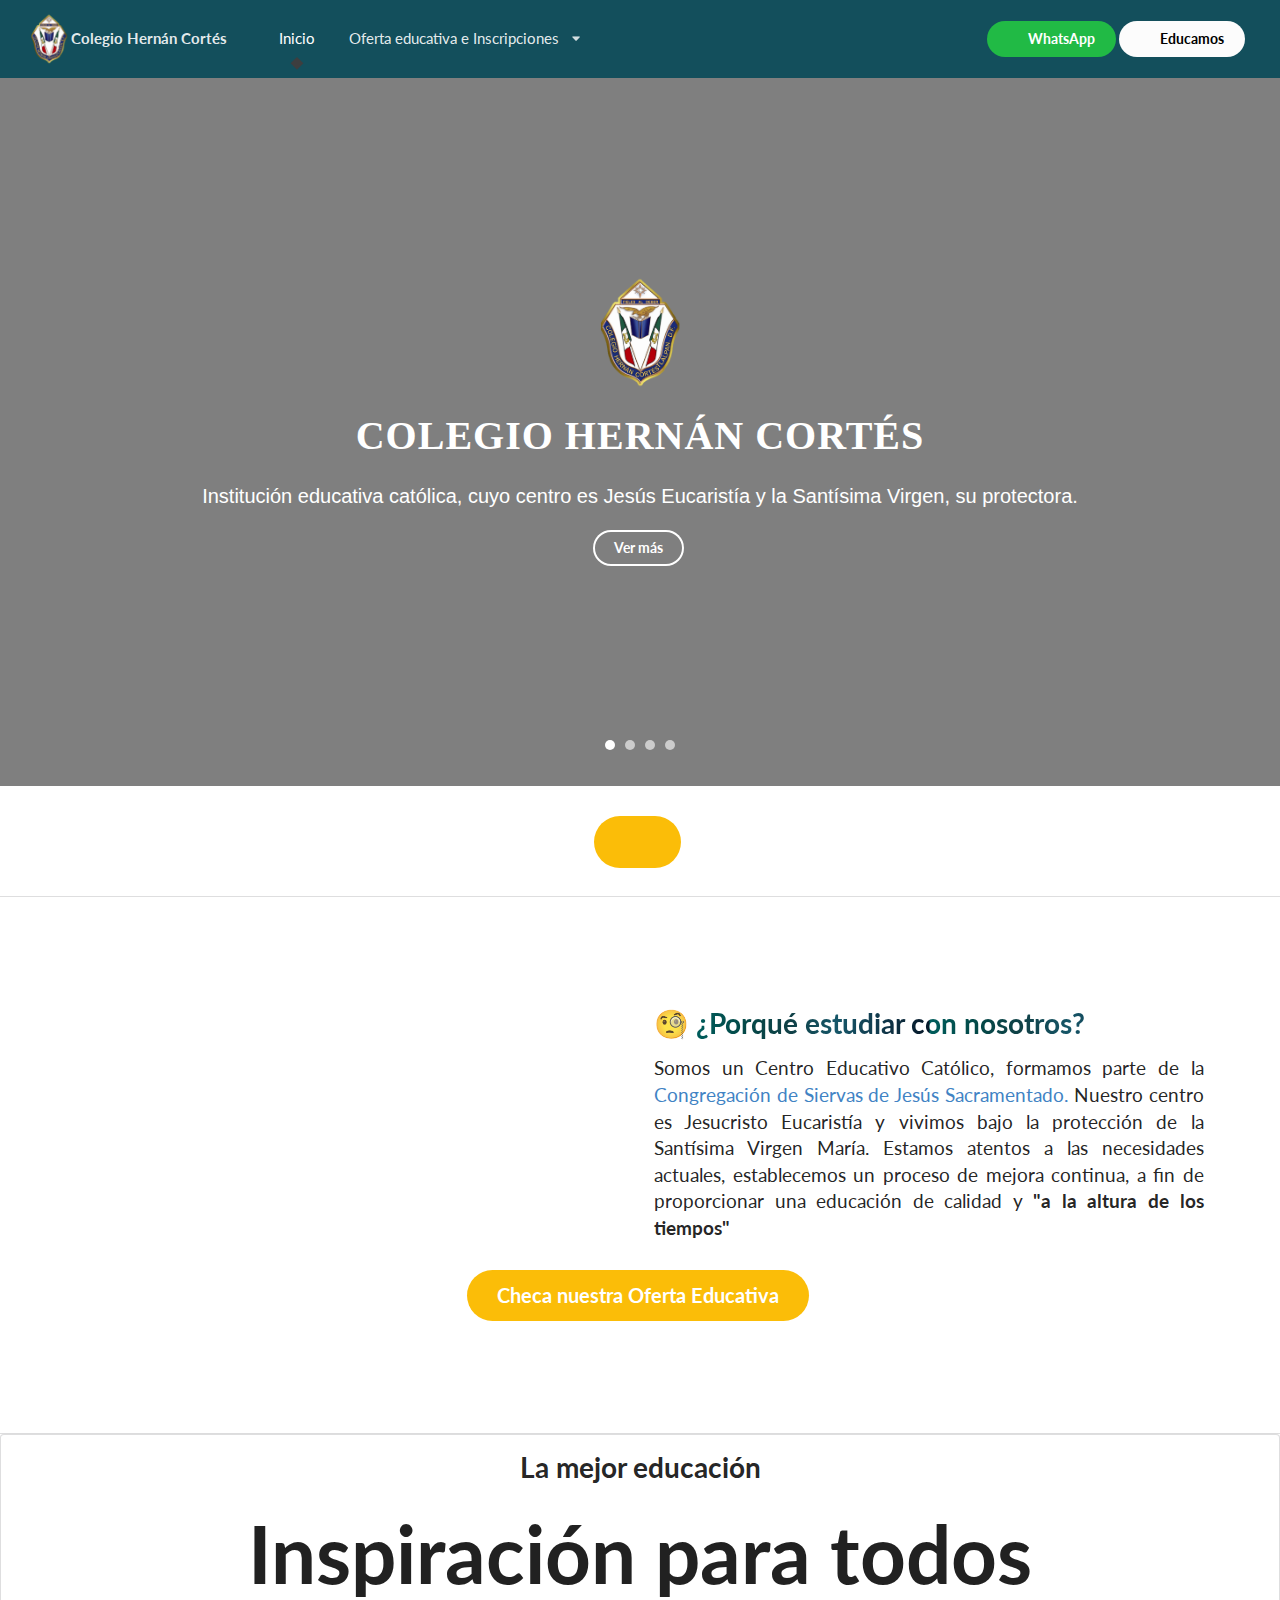
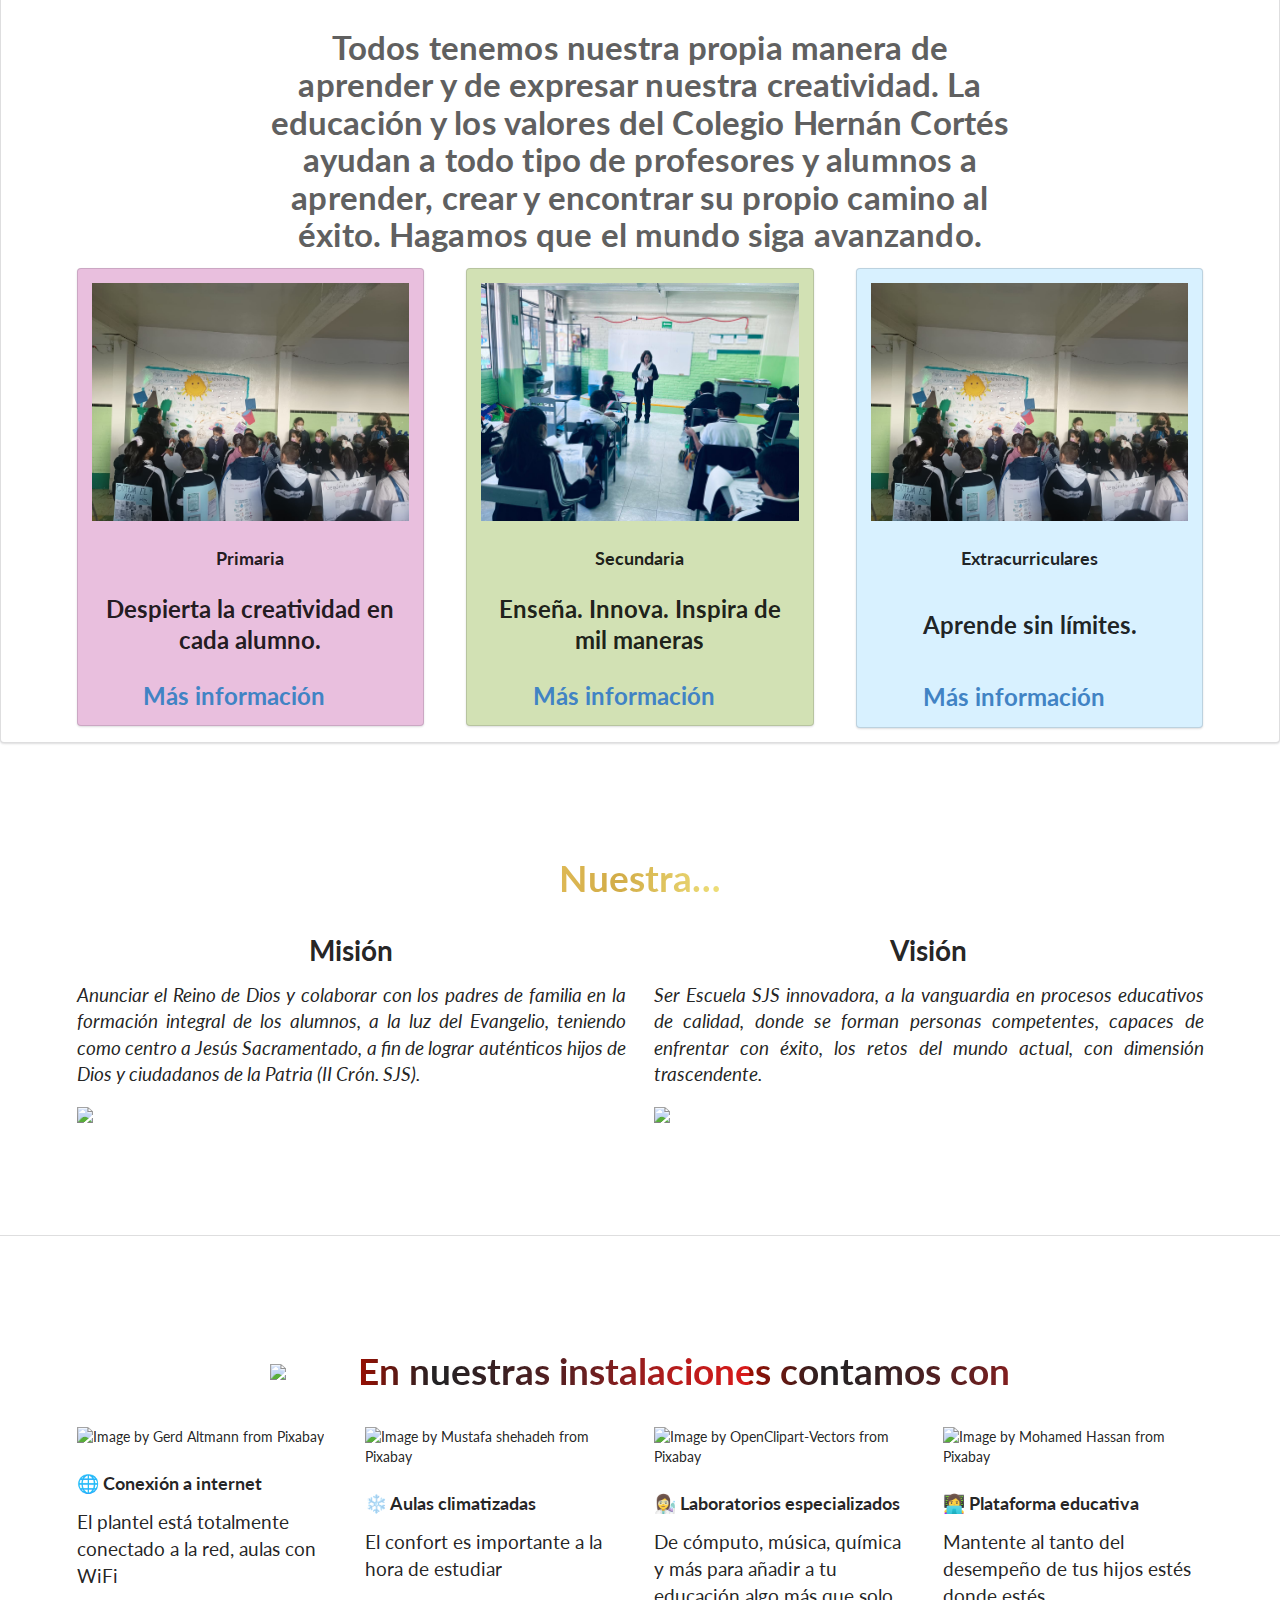
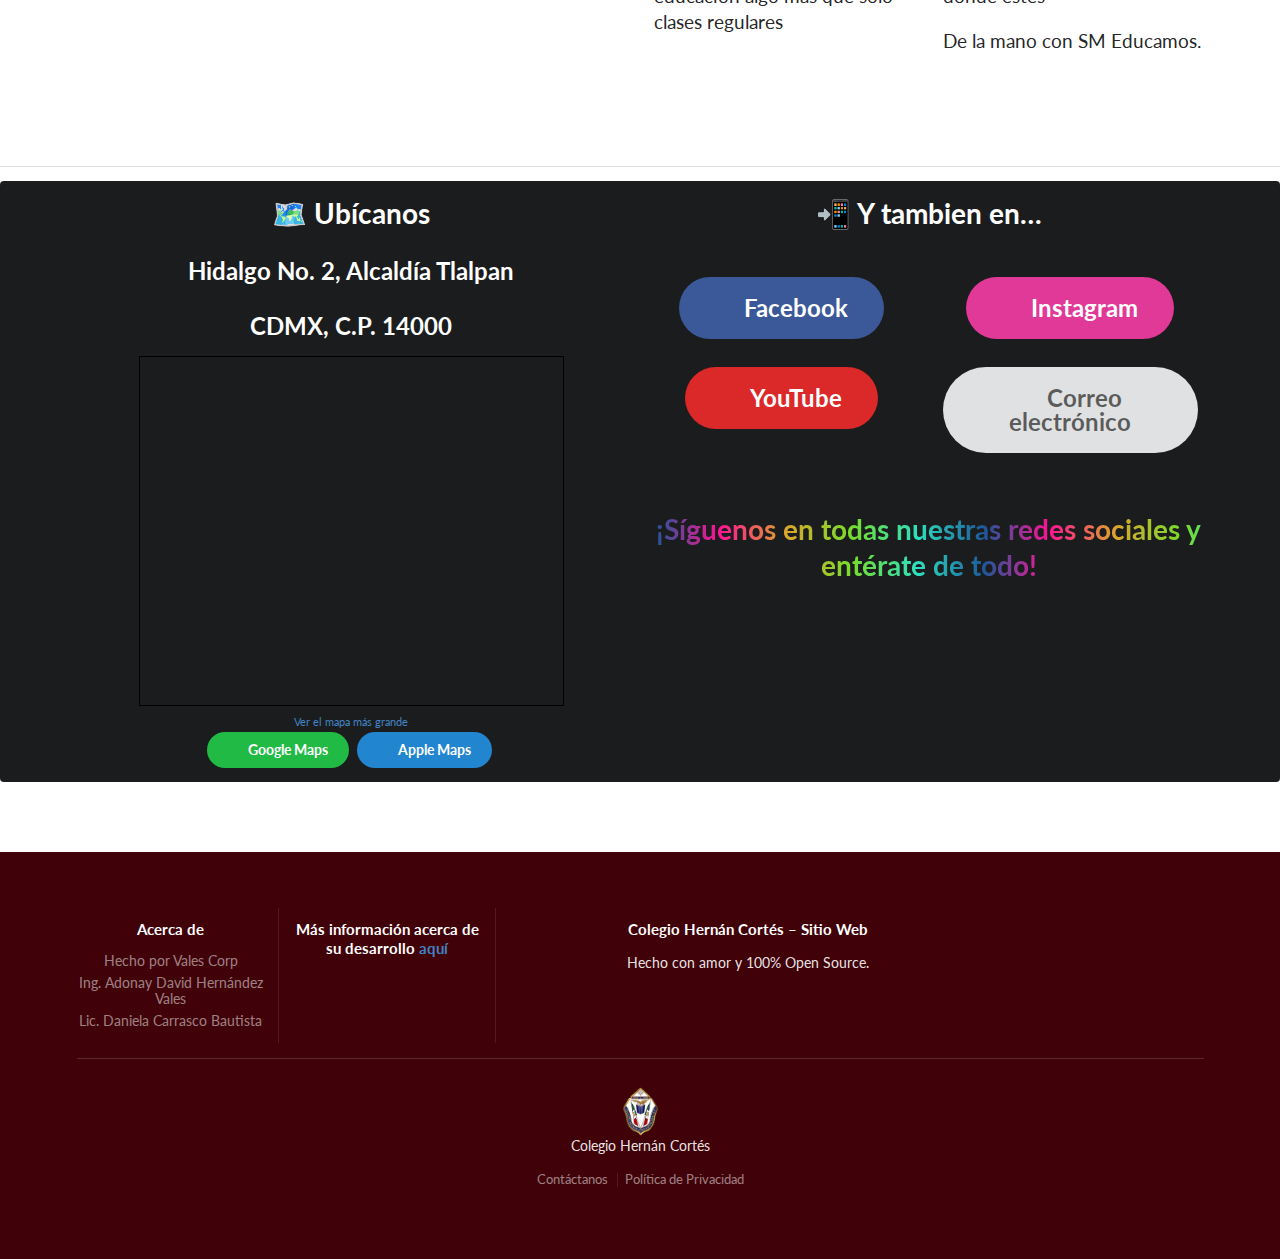
==== commit 813f837b: "cambios de ultima hora" ====
--- a/home/index.html
+++ b/home/index.html
@@ -9,22 +9,21 @@
         <meta name="author" content="Adonay David Hernández Vales"/>
         <title>Colegio Hernán Cortés | ¡Fieles al deber!</title>
         <link rel="shortcut icon" href="./img/ui/pagina/favicon.ico"></link>
-        <link rel="stylesheet" href="./src/semantic/semantic.css"></link>
-        <link rel="stylesheet" href="./src/css/body.css"></link>
-        <link rel="stylesheet" href="./src/css/slider.css"></link>
-        <link rel="stylesheet" href="./src/css/componentes.css"></link>
+        <link type="text/css" rel="stylesheet" href="./src/semantic/semantic.css"></link>
+        <link type="text/css" rel="stylesheet" href="./src/css/body.css"></link>
+        <link type="text/css" rel="stylesheet" href="./src/css/slider.css"></link>
+        <link type="text/css" rel="stylesheet" href="./src/css/componentes.css"></link>
     </head>
     <body id="root">
-        <!-- TODO: actualizar con la razón social del colegio ajsjsjs -->
         <!-- Modal (ventana emergente) de aviso de privacidad -->
         <div id="privacidad" class="ui small modal">
             <i class="close icon"></i>
             <div class="header">Aviso de privacidad integral</div>
             <div class="justificado content">
                 <p>
-                    Colegio Tabasco de Niñas A.C. mejor conocido como Instituto Tabasco,
-                    con domicilio en Calle Cnel. Lino Merino, 719, Col. Centro, 86000, Tabasco, México.
-                    y portal de internet institutotabasco.edu.mx, es el responsable del uso y
+                    Colegio Hernán Cortés A.C. mejor conocido como Colegio Hernán Cortés,
+                    con domicilio en Tlalpan, Centro, 14000, Ciudad de México, México.
+                    y portal de internet colegiohernancortez.github.io/chcwebsite, es el responsable del uso y
                     protección de sus datos personales, y al respecto le informamos lo siguiente:
                 </p>
                 <p class="negritas">¿Para qué fines utilizaremos sus datos personales?</p>
@@ -62,7 +61,7 @@
                 </p>
                 <p>
                     Para el ejercicio de cualquiera de los derechos ARCO, debe enviar una petición
-                    vía correo electrónico a institutotabasco.edu@gmail.com y deberá contener:
+                    vía correo electrónico a colegiohernancortez.edu@gmail.com y deberá contener:
                 </p>
                 <div class="ui list">
                     <div class="item">
@@ -143,7 +142,7 @@
                     requerimientos legales; de nuestras propias necesidades por los productos o servicios que ofrecemos;
                     de nuestras prácticas de privacidad; de cambios en nuestro modelo de negocio, o por otras causas.
                     Nos comprometemos a mantener actualizado este aviso de privacidad sobre los cambios que pueda sufrir
-                    y siempre podrá consultar las actualizaciones que existan en el sitio web institutotabasco.edu.mx.
+                    y siempre podrá consultar las actualizaciones que existan en el sitio web colegiohernancortez.github.io/chcwebsite.
                 </p>
                 <p>Última actualización de este aviso de privacidad: 11/12/2023</p>
             </div>
@@ -163,8 +162,7 @@
                     <a class="item" href="./paginas/secciones/extracurriculares.html">Extracurriculares</a>
                 </div>
             </div>
-            <a class="item header" onClick="window.location='#ofertaEducativa'"><i class="graduation cap icon"></i>Oferta Educativa</a>
-            <a class="item header" href="https://institutotabasco.educamos.com" target="_blank"><i class="book icon"></i>Educamos</a>
+            <a class="item header" href="https://colegiohernancortestlalpan.educamos.com" target="_blank"><i class="book icon"></i>Educamos</a>
         </div>
         <!-- Contenido de la página -->
         <div class="pusher">
@@ -172,7 +170,6 @@
                 <!-- Menú solo para computadora -->
                 <div class="computer only ui grid">
                     <div id="encabezado" class="ui inverted primary pointing large borderless fixed menu">
-                        <!-- div del logo del header -->
                         <!-- div del logo del header -->
                         <div class="item">
                             <div class="ui logo shape">
@@ -197,6 +194,7 @@
                                     <div class="header">Nivel</div>
                                     <a class="item" href="./paginas/secciones/primaria.html">Primaria</a>
                                     <a class="item" href="./paginas/secciones/secundaria.html">Secundaria</a>
+                                    <a class="item" href="./paginas/secciones/extracurriculares.html">Extracurriculares</a>
                                 </div>
                             </div>
                         </div>
@@ -209,7 +207,7 @@
                                 </a>
                             </div>
                             <div class="menu">
-                                <a href="https://institutotabasco.educamos.com" class="ui white circular button" target="_blank">
+                                <a href="https://colegiohernancortestlalpan.educamos.com" class="ui white circular button" target="_blank">
                                     <i class="book icon"></i>
                                     Educamos
                                 </a>
@@ -265,7 +263,7 @@
                                         <img src="./data/ui/logo.png" class="ui centered tiny image"></img>
                                         <h2>Colegio Hernán Cortés</h2>
                                         <p>Institución educativa católica, cuyo centro es Jesús Eucaristía y la Santísima Virgen, su protectora.</p>
-                                        <a href="#" class="ui inverted button">Ver más</a>
+                                        <a href="#" class="ui inverted circular button">Ver más</a>
                                     </div>
                                 </div>
                             </li>
@@ -274,7 +272,7 @@
                                     <div>
                                         <h2>¡Fieles al Deber!</h2>
                                         <p>Fidelidad a los principios rectores contenidos en el ideario y el esfuerzo por formar comunidades educativas, fieles a sus deberes en las diferentes circunstancias de la vida.</p>
-                                        <a href="#" class="ui inverted button">Ver más</a>
+                                        <a href="#" class="ui inverted circular button">Ver más</a>
                                     </div>
                                 </div>
                             </li>
@@ -283,7 +281,7 @@
                                     <div>
                                         <h2>Somos un centro de evangelización</h2>
                                         <p>Favorecemos una actitud contemplativa de adoración a Jesús Sacramentado y de amor e imitación a la Santísima Virgen María.</p>
-                                        <a href="#" class="ui inverted button">Ver más</a>
+                                        <a href="#" class="ui inverted circular button">Ver más</a>
                                     </div>
                                 </div>
                             </li>
@@ -292,7 +290,7 @@
                                     <div>
                                         <h2>Tu colegio de confianza</h2>
                                         <p>El mejor colegio de todo Tlalpan</p>
-                                        <a href="#" class="ui inverted button">Ver más</a>
+                                        <a href="#" class="ui inverted circular button">Ver más</a>
                                     </div>
                                 </div>
                             </li>
@@ -333,13 +331,6 @@
                                 Estamos atentos a las necesidades actuales, establecemos un proceso de mejora continua,
                                 a fin de proporcionar una educación de calidad y <span class="negritas">"a la altura de los tiempos"</span>
                             </p>
-                            <!-- <h3 class="ui header">En nuestro proceso educativo, pretendemos: </h3> -->
-                            <!-- <p> -->
-                            <!--     <div class="ui big list"> -->
-                            <!--       <div class="item"><b>🙏</b>Ser un centro de evangelización</div> -->
-                            <!--       <div class="item"><b>📈</b>Promover la calidad de la educación</div> -->
-                            <!--     </div> -->
-                            <!-- </p> -->
                         </div>
                     </div>
                     <div class="row">
@@ -351,7 +342,6 @@
             </div>
             <!-- Oferta educativa... -->
             <div id="ofertaEducativa">
-                <!-- TODO: Ponerle aquí que sea para pc y moviles -->
                 <div class="ui center aligned segment">
                     <h1 id="ofertaMiniTitulo" class="header">La mejor educación</h1>
                     <h1 id="ofertaTitulo" class="negritas ui header">Inspiración para todos</h1>
@@ -412,7 +402,7 @@
                                 <img src="./data/img/primaria2.jpg" class="ui image"></img>
                                 <h3 class="ui header">Secundaria</h3>
                                 <h2 class="negritas content">Enseña. Innova. Inspira de mil maneras</h2>
-                                <h2><a href="#" class="enlace">Más información<i class="ui angle right icon"></i></a></h2>
+                                <h2><a href="./paginas/secciones/secundaria.html" class="enlace">Más información<i class="ui angle right icon"></i></a></h2>
                             </div>
                         </div>
                         <div class="ui hidden divider"></div>
@@ -422,7 +412,7 @@
                                 <h3 class="ui header">Extracurriculares</h3>
                                 <h2 class="negritas content">Aprende sin límites.</h2>
                                 <div class="ui container"></div>
-                                <h2><a href="#" class="enlace">Más información<i class="ui angle right icon"></i></a></h2>
+                                <h2><a href="./paginas/secciones/extracurriculares.html" class="enlace">Más información<i class="ui angle right icon"></i></a></h2>
                             </div>
                         </div>
                         <div class="ui hidden divider"></div>
@@ -431,7 +421,7 @@
             </div>
             <!-- div de visión y misión -->
             <div class="ui vertical stripe segment">
-                <div class="ui container two column grid">
+                <div class="ui container two column stackable grid">
                     <div class="one column row">
                         <div class="column">
                             <h1 class="ui header">
@@ -503,24 +493,35 @@
                             </div>
                         </div>
                     </div>
-                    <div class="ui hidden divider"></div>
+                    <!-- desocultar si se usa el recorrido virtual -->
+                    <!-- <div class="ui hidden divider"></div>
                     <div class="row">
                         <div class="center aligned column">
-                            <a href="./paginas/extra/instalaciones.html" target="_blank" class="ui red huge circular button">Recorrido 360 🔮</a>
-                        </div>
-                    </div>
+                            <a href="./paginas/extra/instalaciones.html" target="_blank" class="ui yellow huge circular button">Recorrido 360 🔮</a>
+                        </div>
+                    </div> -->
                 </div>
             </div>
             <!-- Sección de ubicación -->
-            <div class="ui center aligned teal inverted stackable segment">
+            <div class="ui center aligned black inverted stackable segment">
                 <!-- la sección de ubicación que es sólo para pc -->
-                <div class="computer only ui doubling grid container">
+                <div class="computer only tablet only ui doubling grid container">
                     <div class="two column row">
                         <div class="column">
                             <h1 class="header">🗺️ Ubícanos</h1>
                             <h2 class="subtitle">Hidalgo No. 2, Alcaldía Tlalpan</h2>
                             <h2 class="subtitle">CDMX, C.P. 14000</h2>
                             <iframe width="425" height="350" src="https://www.openstreetmap.org/export/embed.html?bbox=-99.16728883981708%2C19.287995519675135%2C-99.16503578424455%2C19.289838555672993&amp;layer=mapnik&amp;marker=19.288917040267616%2C-99.16616231203079" style="border: 1px solid black"></iframe><br/><small><a href="https://www.openstreetmap.org/?mlat=19.28892&amp;mlon=-99.16616#map=19/19.28892/-99.16616&amp;layers=N">Ver el mapa más grande</a></small>
+                            <div id="botonesMapa" class="ui container">
+                                <a href="https://maps.app.goo.gl/RScodUgxg9U1fGyz9" target="_blank" class="ui green circular button">
+                                    <i class="ui google icon"></i>
+                                    Google Maps
+                                </a>
+                                <a href="https://maps.apple.com/?address=Calle%20Miguel%20Hidalgo%202,%20Tlalpan%20Centro,%2014000%20Tlalpan,%20CDMX,%20M%C3%A9xico&auid=619294337009772132&ll=19.288915,-99.166165&lsp=9902&q=Colegio%20Hern%C3%A1n%20Cort%C3%A9s&t=m" target="_blank" class="ui blue circular button">
+                                    <i class="ui apple icon"></i>
+                                    Apple Maps
+                                </a>
+                            </div>
                         </div>
                         <div class="column">
                             <h1 class="header">📲 Y tambien en…</h1>
@@ -536,9 +537,13 @@
                                             <a class="ui massive circular pink button" href="#"><i class="ui instagram icon"></i>Instagram</a>
                                         </div>
                                     </div>
-                                    <div class="row">
+                                    <div class="two column row">
                                         <div class="column">
                                             <a class="ui massive circular red button" href="#"><i class="ui youtube icon"></i>YouTube</a>
+                                        </div>
+                                        <div class="column">
+                                            <a class="ui massive circular button" href="mailto:colegiohernancortez.edu@gmail.com"><i class="ui envelope icon"></i>Correo electrónico</a>
+                                            <div class="ui hidden divider"></div>
                                         </div>
                                     </div>
                                     <div class="row">
@@ -554,6 +559,7 @@
                         </div>
                     </div>
                 </div>
+                <!-- sección de ubicación para móvil -->
                 <div class="mobile only ui doubling grid">
                     <div class="ui container">
                         <h1 class="ui center aligned header">
@@ -566,6 +572,16 @@
                         </h1>
                         <div class="ui vertical segment">
                             <iframe width="330" height="350" src="https://www.openstreetmap.org/export/embed.html?bbox=-99.16728883981708%2C19.287995519675135%2C-99.16503578424455%2C19.289838555672993&amp;layer=mapnik&amp;marker=19.288917040267616%2C-99.16616231203079" style="border: 1px solid black"></iframe><br/><small><a href="https://www.openstreetmap.org/?mlat=19.28892&amp;mlon=-99.16616#map=19/19.28892/-99.16616&amp;layers=N">Ver el mapa más grande</a></small>
+                            <div id="botonesMapa" class="ui container">
+                                <a href="https://maps.app.goo.gl/RScodUgxg9U1fGyz9" target="_blank" class="ui green circular button">
+                                    <i class="ui google icon"></i>
+                                    Google Maps
+                                </a>
+                                <a href="https://maps.apple.com/?address=Calle%20Miguel%20Hidalgo%202,%20Tlalpan%20Centro,%2014000%20Tlalpan,%20CDMX,%20M%C3%A9xico&auid=619294337009772132&ll=19.288915,-99.166165&lsp=9902&q=Colegio%20Hern%C3%A1n%20Cort%C3%A9s&t=m" target="_blank" class="ui blue circular button">
+                                    <i class="ui apple icon"></i>
+                                    Apple Maps
+                                </a>
+                            </div>
                         </div>
                         <h1 class="arcoiris header">
                             ¡Síguenos en todas nuestras redes sociales y
@@ -583,6 +599,10 @@
                             <a class="ui circular red button" href="#"><i class="ui youtube icon"></i>YouTube</a>
                             <div class="ui hidden divider"></div>
                         </div>
+                        <div>
+                            <a class="ui circular button" href="mailto:colegiohernancortez.edu@gmail.com"><i class="ui envelope icon"></i>Correo electrónico</a>
+                            <div class="ui hidden divider"></div>
+                        </div>
                     </div>
                 </div>
             </div>
@@ -593,13 +613,13 @@
                         <div class="three wide column">
                         <h4 class="ui inverted header">Acerca de</h4>
                             <div class="ui inverted link list">
-                                <a href="#" class="item">Hecho por Vales Soft – Parte de Vales Corp</a>
+                                <a href="https://valorkand.github.io/vcwebsite" class="item">Hecho por Vales Corp</a>
                                 <a href="#" class="item">Ing. Adonay David Hernández Vales</a>
                                 <a href="#" class="item">Lic. Daniela Carrasco Bautista</a>
                             </div>
                         </div>
                         <div class="three wide column">
-                        <h4 class="ui inverted header">Más información acerca de su desarrollo <a href="#">aquí</a></h4>
+                        <h4 class="ui inverted header">Más información acerca de su desarrollo <a href="./paginas/secciones/acercade.html">aquí</a></h4>
                             <div class="ui inverted link list">
                                 <!-- <a href="#" class="item">Link One</a> -->
                                 <!-- <a href="#" class="item">Link Two</a> -->
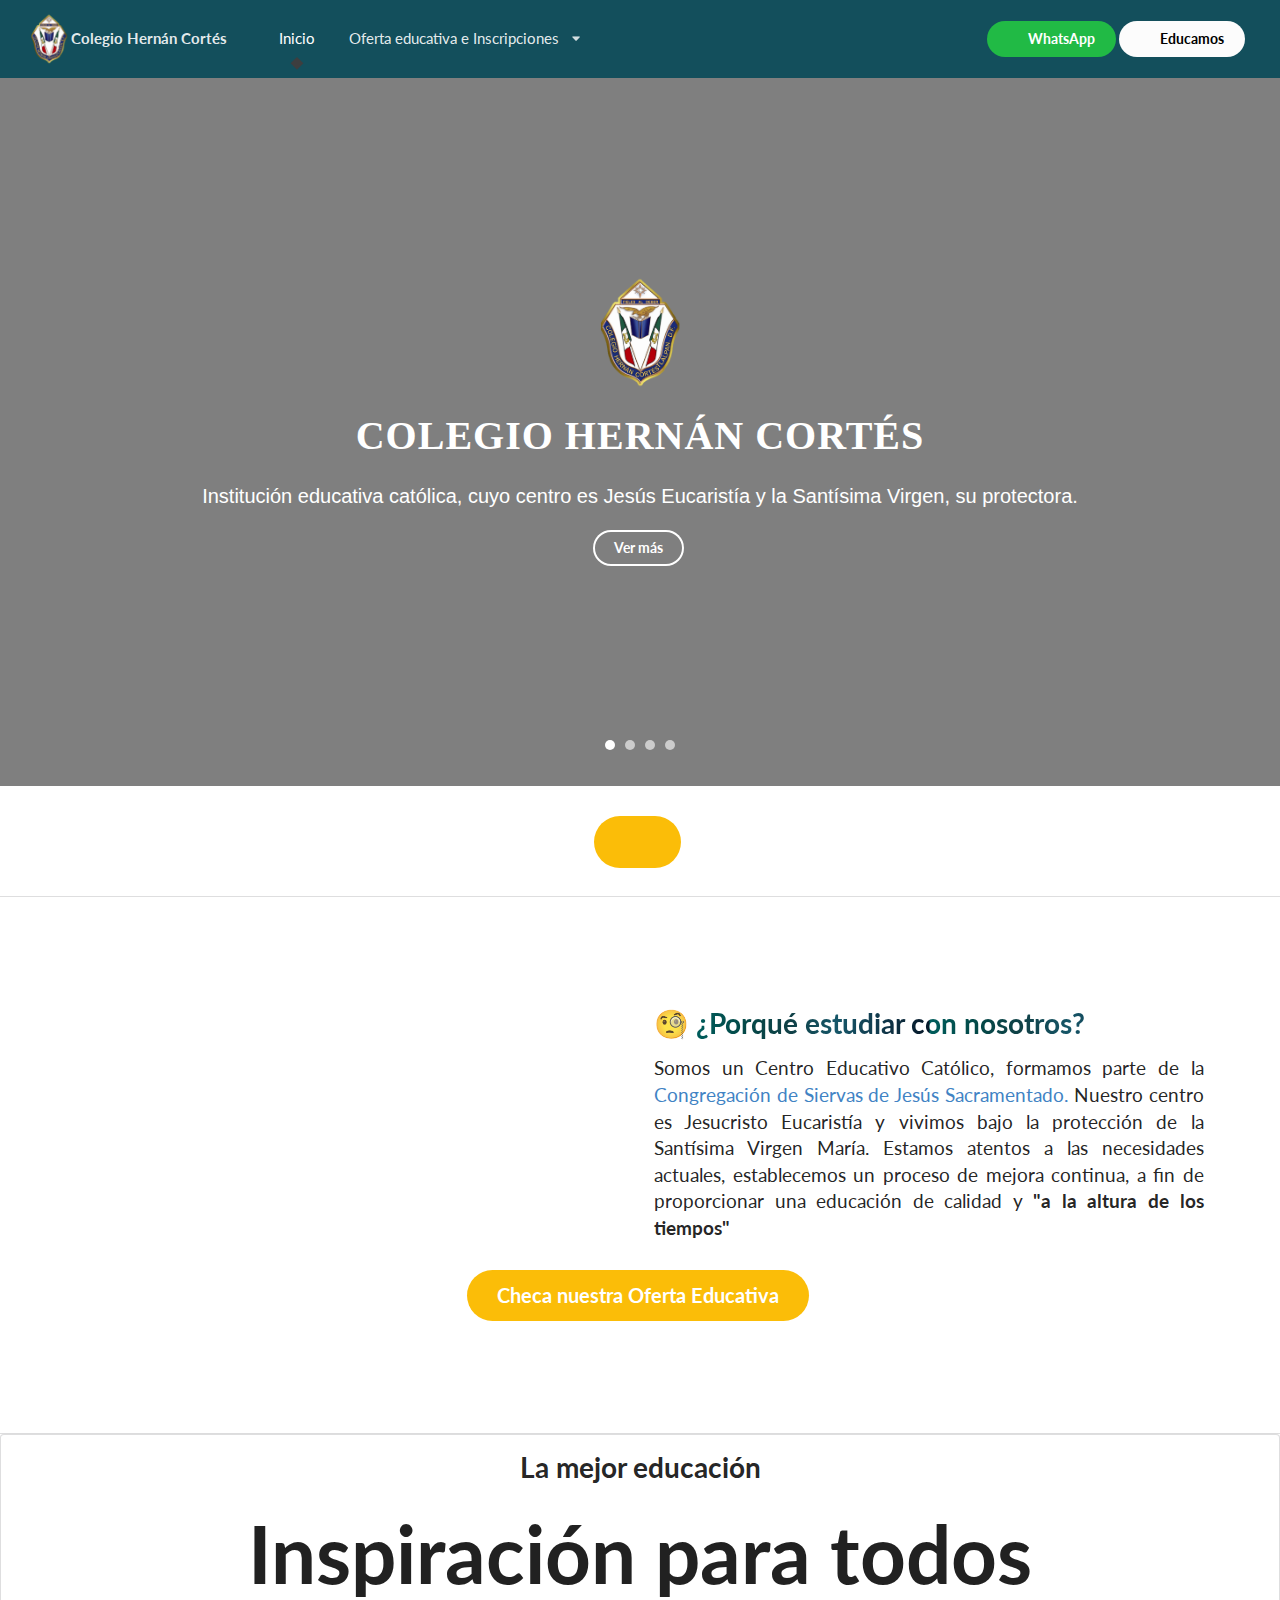
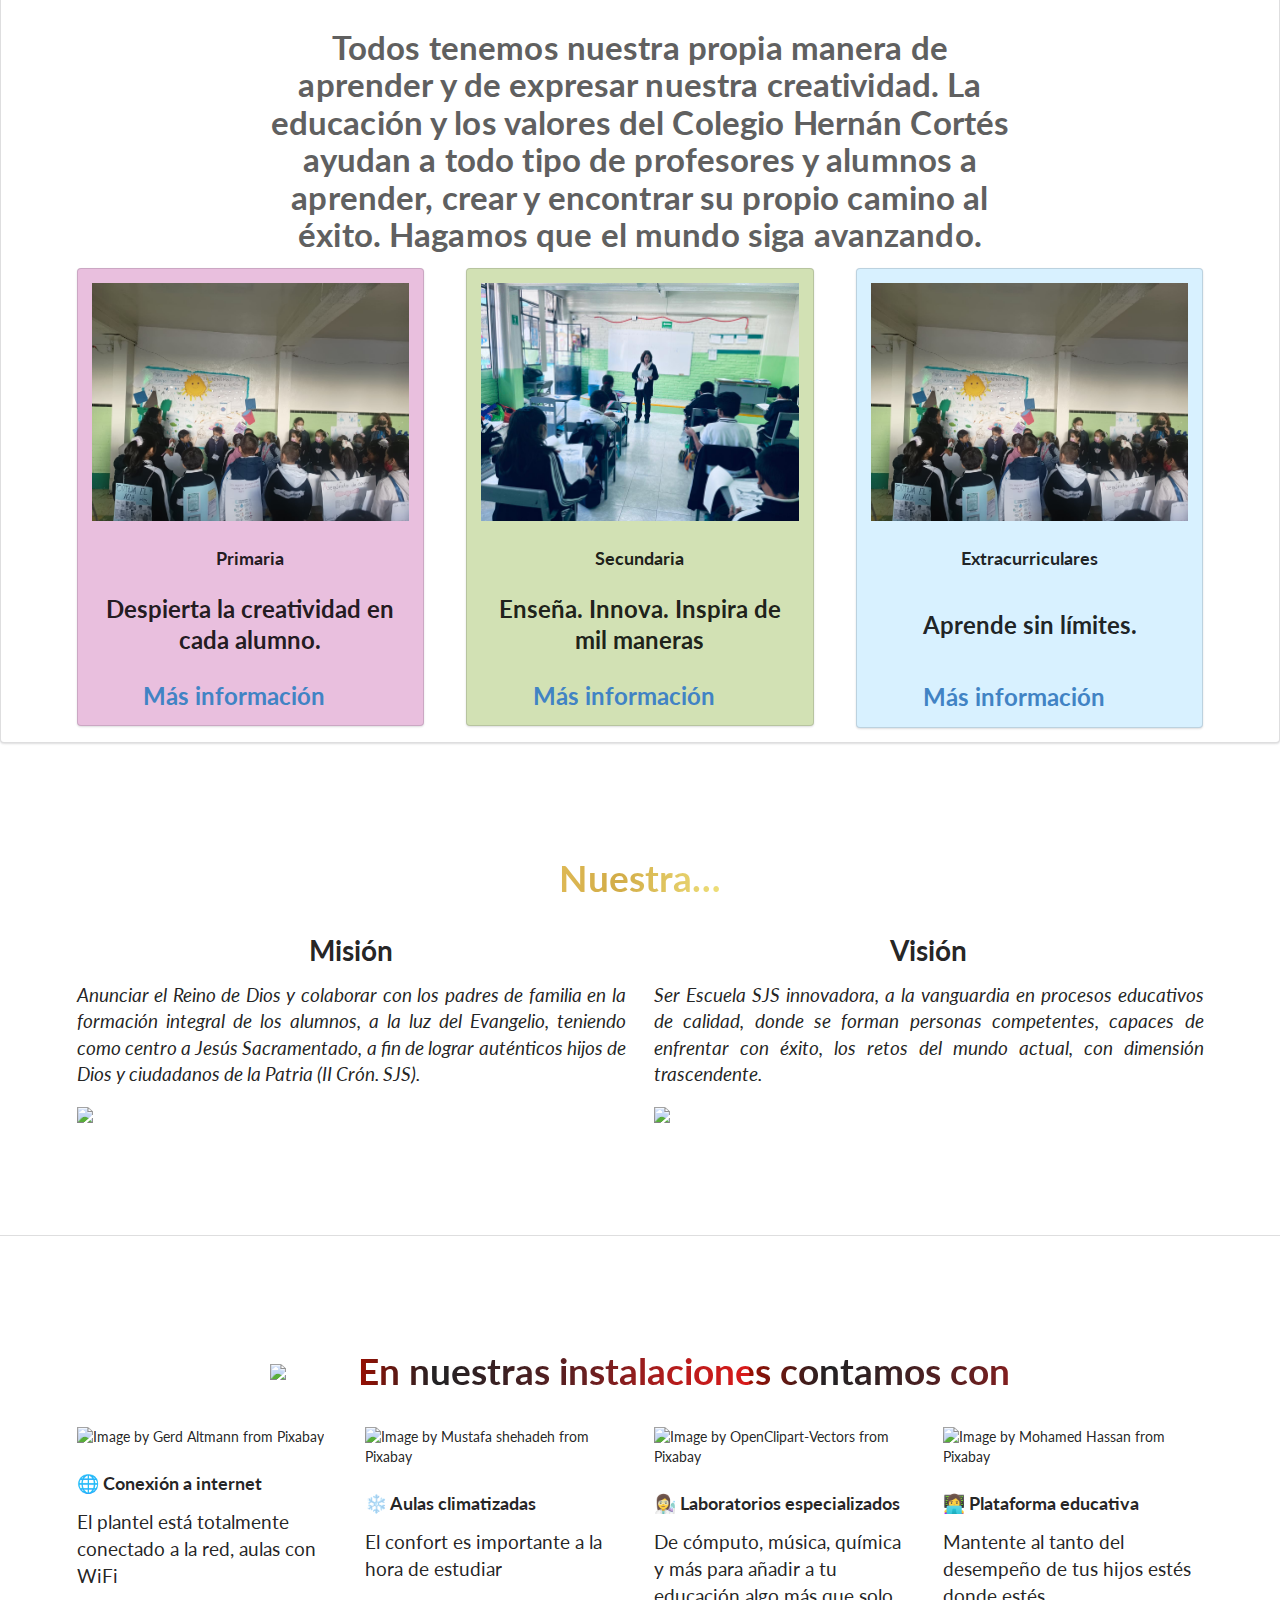
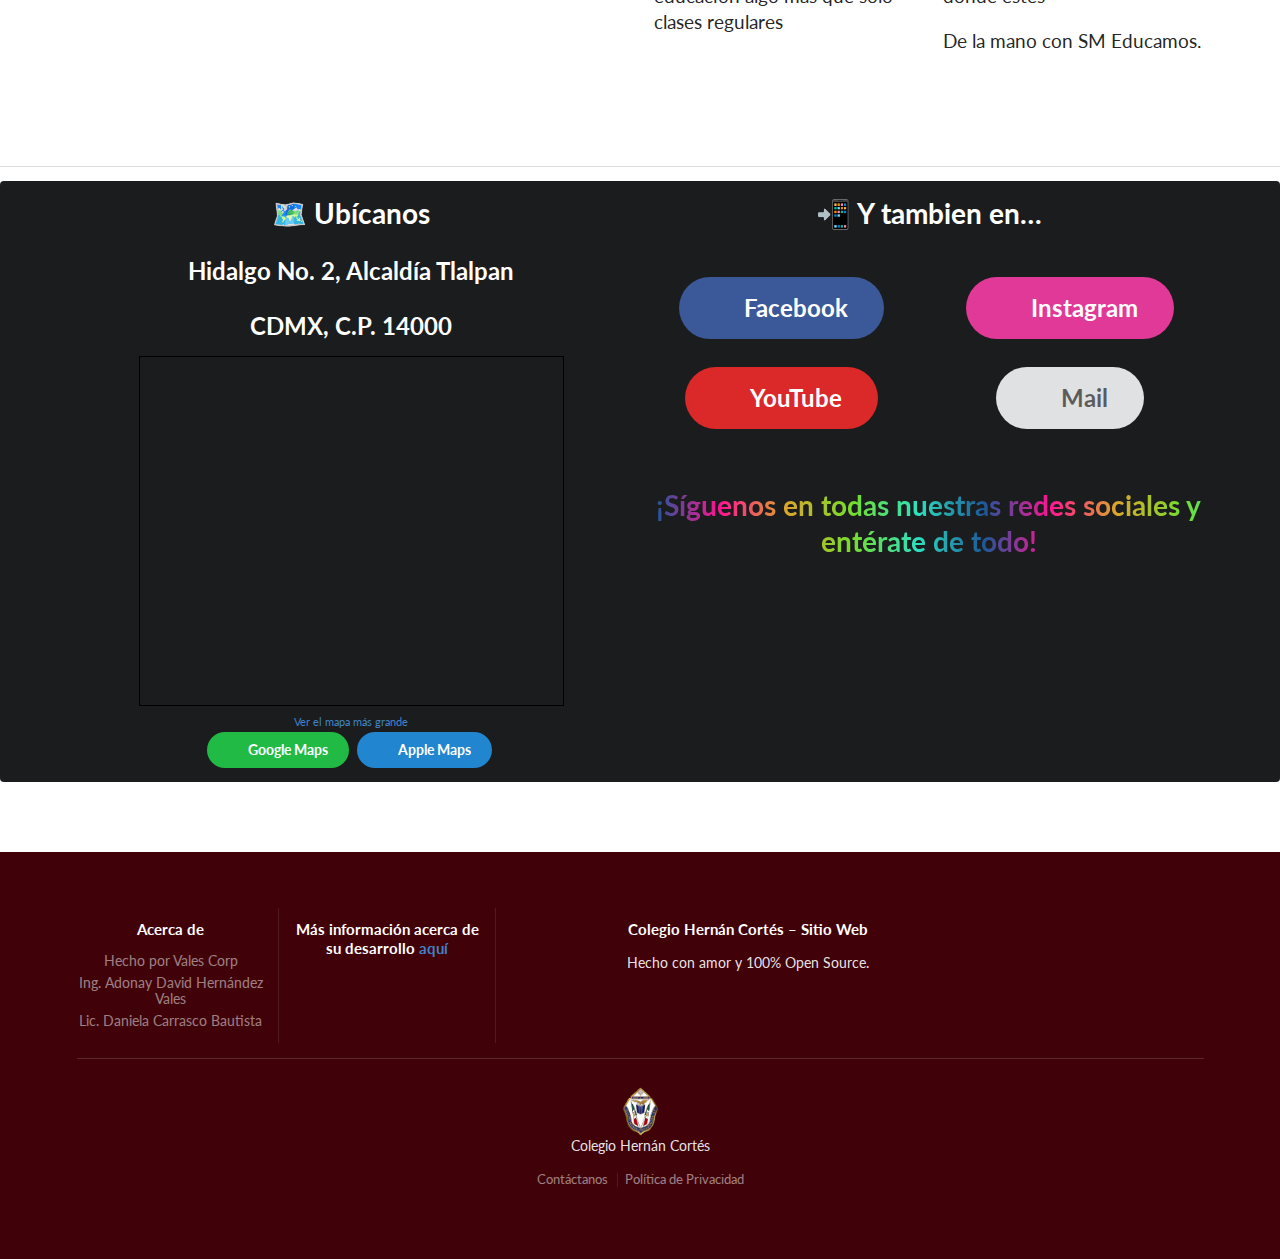
==== commit 84b9b975: "boton de correo alvg" ====
--- a/home/index.html
+++ b/home/index.html
@@ -542,7 +542,7 @@
                                             <a class="ui massive circular red button" href="#"><i class="ui youtube icon"></i>YouTube</a>
                                         </div>
                                         <div class="column">
-                                            <a class="ui massive circular button" href="mailto:colegiohernancortez.edu@gmail.com"><i class="ui envelope icon"></i>Correo electrónico</a>
+                                            <a class="ui massive circular button" href="mailto:colegiohernancortez.edu@gmail.com"><i class="ui envelope icon"></i>Mail</a>
                                             <div class="ui hidden divider"></div>
                                         </div>
                                     </div>
@@ -600,7 +600,7 @@
                             <div class="ui hidden divider"></div>
                         </div>
                         <div>
-                            <a class="ui circular button" href="mailto:colegiohernancortez.edu@gmail.com"><i class="ui envelope icon"></i>Correo electrónico</a>
+                            <a class="ui circular button" href="mailto:colegiohernancortez.edu@gmail.com"><i class="ui envelope icon"></i>Mail</a>
                             <div class="ui hidden divider"></div>
                         </div>
                     </div>
